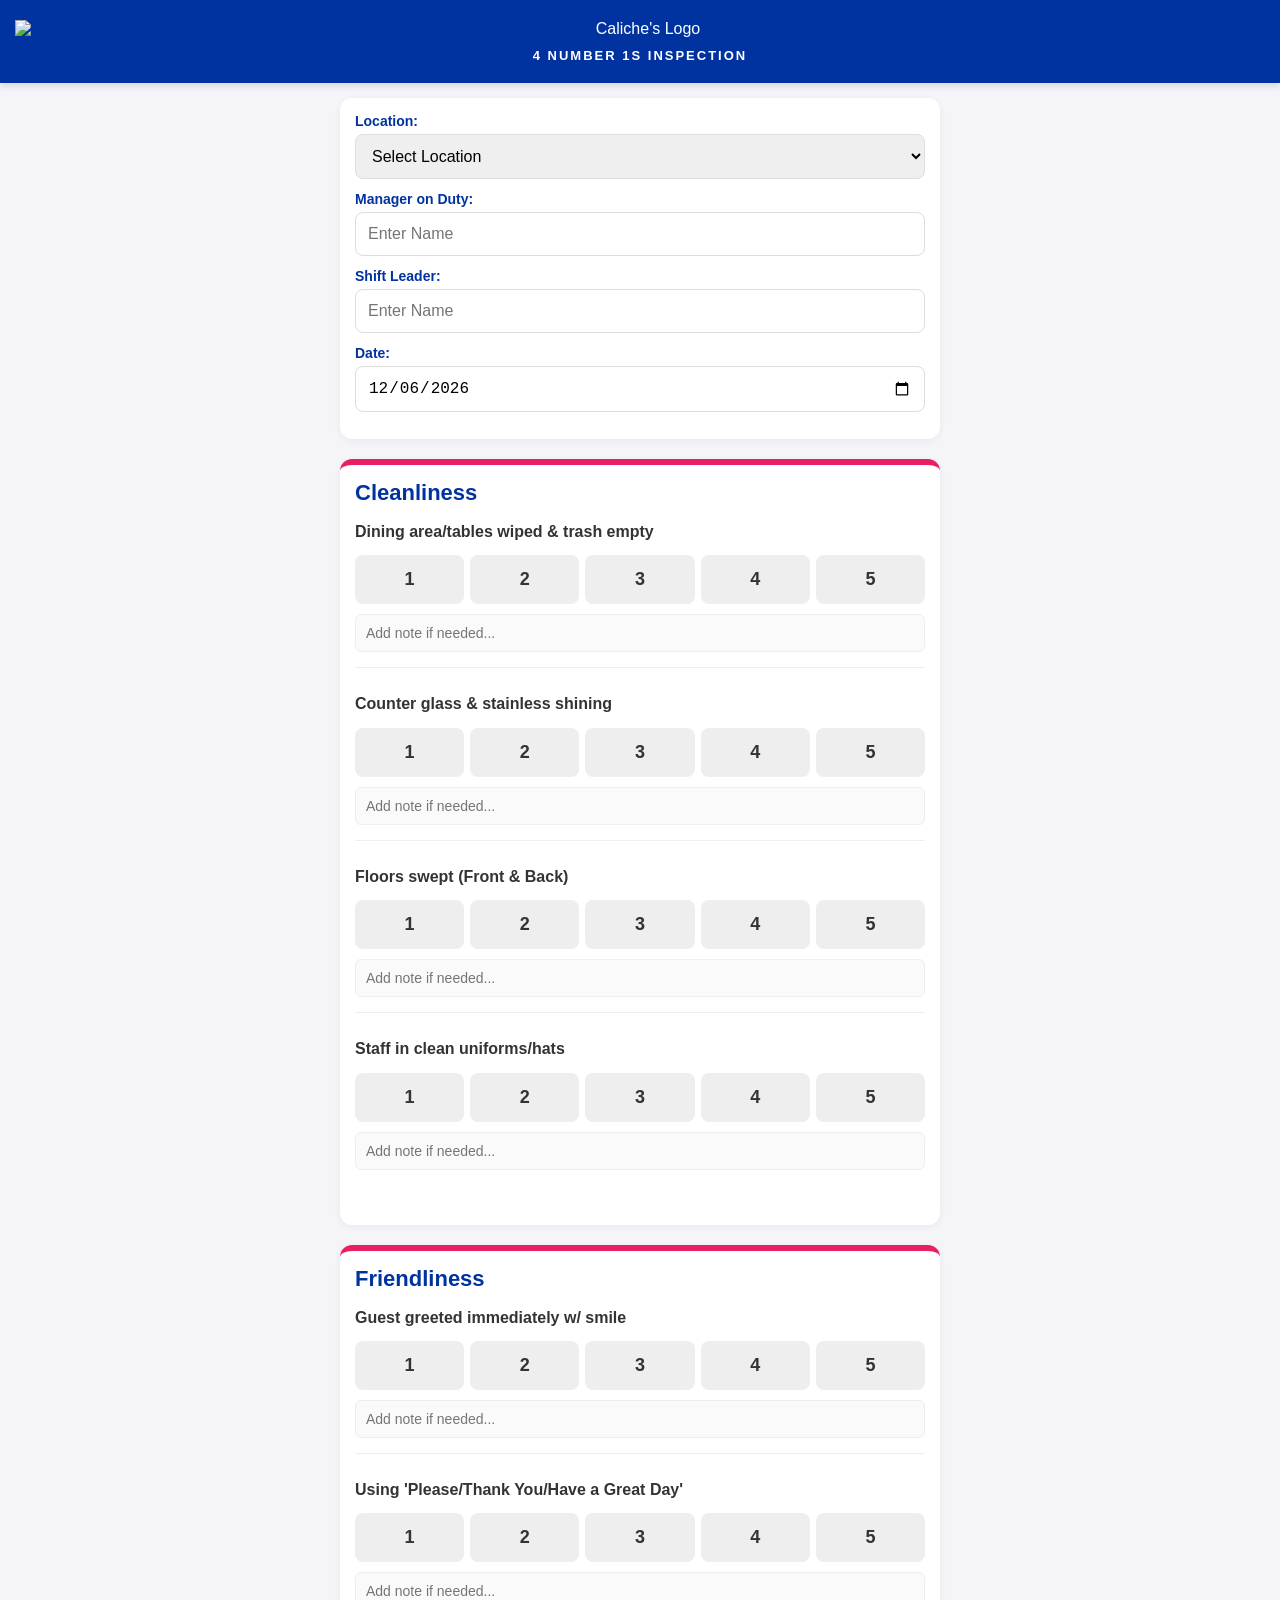
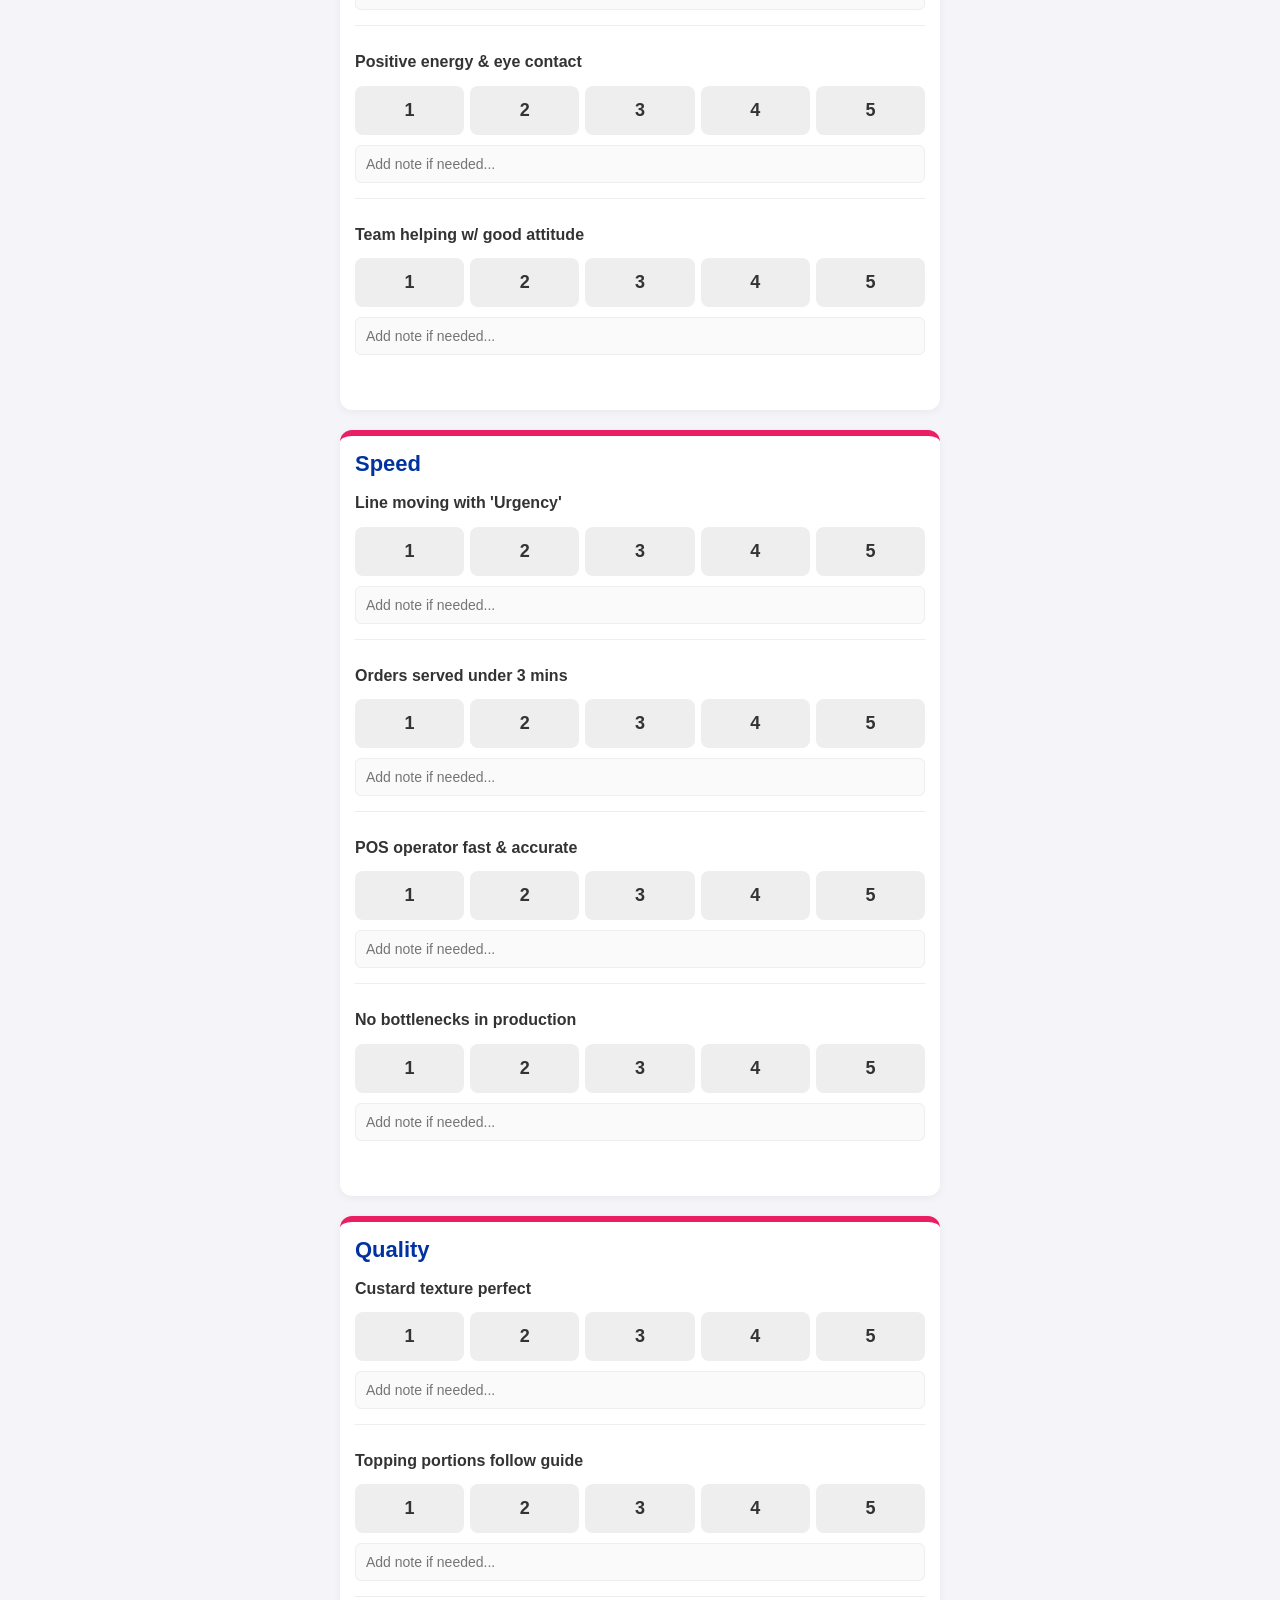
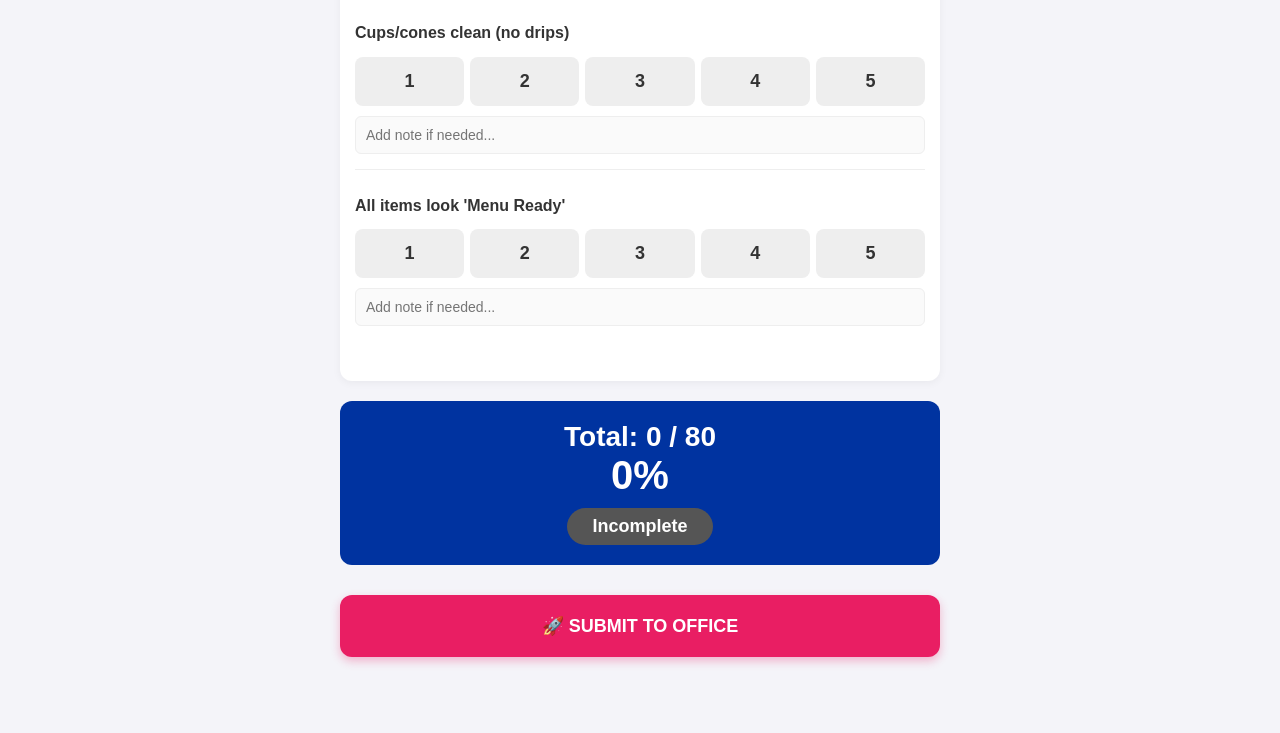
==== caliches-basics.html @ c8d62585 "Initial commit" ====
<!DOCTYPE html>
<html lang="en">
<head>
    <meta charset="UTF-8">
    <meta name="viewport" content="width=device-width, initial-scale=1.0, maximum-scale=1.0, user-scalable=no">
    <title>Caliche's 4 Number 1s Inspection</title>
    <style>
        :root {
            --caliches-blue: #0033A0;
            --caliches-pink: #E91E63;
            --light-gray: #f4f4f9;
            --white: #ffffff;
            --pass-green: #28a745;
            --fail-red: #dc3545;
        }
        body {
            font-family: -apple-system, BlinkMacSystemFont, "Segoe UI", Roboto, Helvetica, Arial, sans-serif;
            background-color: var(--light-gray);
            margin: 0; padding: 0; color: #333;
        }
        .header {
            background-color: var(--caliches-blue);
            color: var(--white);
            text-align: center;
            padding: 20px 15px;
            position: sticky;
            top: 0; z-index: 100;
            box-shadow: 0 4px 6px rgba(0,0,0,0.1);
        }
        .logo-img { 
            max-height: 100px; 
            width: auto; 
            display: block; 
            margin: 0 auto 10px auto;
        }
        .header p { margin: 0; font-size: 13px; font-weight: bold; letter-spacing: 2px; text-transform: uppercase; }
        .container { max-width: 600px; margin: 15px auto; padding: 0 15px; }
        .info-group {
            background: var(--white); padding: 15px; border-radius: 12px;
            margin-bottom: 20px; box-shadow: 0 2px 8px rgba(0,0,0,0.05);
        }
        .info-group label { display: block; font-weight: bold; margin-bottom: 5px; color: var(--caliches-blue); font-size: 14px; }
        .info-group input, .info-group select {
            width: 100%; padding: 12px; border: 1px solid #ddd; border-radius: 8px;
            box-sizing: border-box; font-size: 16px; margin-bottom: 12px;
        }
        .category {
            background: var(--white); border-radius: 12px; padding: 15px;
            margin-bottom: 20px; box-shadow: 0 2px 8px rgba(0,0,0,0.05);
            border-top: 6px solid var(--caliches-pink);
        }
        .category h2 { margin: 0 0 15px 0; color: var(--caliches-blue); font-size: 22px; }
        .question { margin-bottom: 25px; padding-bottom: 15px; border-bottom: 1px solid #eee; }
        .question:last-child { border-bottom: none; }
        .question p { margin: 0 0 12px 0; font-weight: 600; line-height: 1.4; font-size: 16px; }
        .rating-group { display: flex; justify-content: space-between; gap: 6px; }
        .rating-group input[type="radio"] { display: none; }
        .rating-group label {
            flex: 1; text-align: center; padding: 14px 0;
            background-color: #eee; border-radius: 8px;
            font-weight: bold; font-size: 18px; cursor: pointer; transition: 0.2s;
        }
        .rating-group input[value="1"]:checked + label, 
        .rating-group input[value="2"]:checked + label { background-color: var(--fail-red); color: white; }
        .rating-group input[value="3"]:checked + label,
        .rating-group input[value="4"]:checked + label,
        .rating-group input[value="5"]:checked + label { background-color: var(--caliches-blue); color: white; }
        .note-input {
            width: 100%; margin-top: 10px; padding: 10px;
            border: 1px solid #eee; border-radius: 6px;
            font-size: 14px; box-sizing: border-box; background: #fafafa;
        }
        .results {
            background: var(--caliches-blue); color: white;
            padding: 20px; border-radius: 12px; text-align: center; margin-bottom: 30px;
        }
        .score-display { font-size: 28px; font-weight: bold; }
        .status {
            font-size: 18px; font-weight: bold; padding: 8px 25px;
            border-radius: 20px; display: inline-block; margin-top: 10px;
        }
        .status.pass { background-color: var(--pass-green); }
        .status.fail { background-color: var(--fail-red); }
        .save-btn {
            width: 100%; background-color: var(--caliches-pink); color: white;
            border: none; padding: 20px; font-size: 18px; font-weight: bold;
            border-radius: 12px; cursor: pointer; margin-bottom: 60px;
            box-shadow: 0 4px 10px rgba(233, 30, 99, 0.3);
        }
        .save-btn:disabled { background-color: #ccc; box-shadow: none; cursor: not-allowed; }
    </style>
</head>
<body>

    <div class="header">
        <img src="[data-uri]" alt="Caliche's Logo" class="logo-img">
        <p>4 NUMBER 1s INSPECTION</p>
    </div>

    <div class="container">
        <form id="auditForm">
            <div class="info-group">
                <label>Location:</label>
                <select id="loc" name="Location" required>
                    <option value="" disabled selected>Select Location</option>
                    <option>Roadrunner</option><option>Valley</option><option>Lenox</option>
                    <option>Alamogordo</option><option>Roswell</option><option>Scoopy</option>
                    <option>Poochi</option><option>Caliche's Cruiser</option>
                </select>
                <label>Manager on Duty:</label>
                <input type="text" id="mgr" name="Manager" placeholder="Enter Name" required>
                <label>Shift Leader:</label>
                <input type="text" id="sldr" name="ShiftLeader" placeholder="Enter Name" required>
                <label>Date:</label>
                <input type="date" id="dt" name="Date">
            </div>

            <div id="questionsContainer"></div>
            
            <div class="results">
                <div class="score-display">Total: <span id="ts">0</span> / 80</div>
                <div style="font-size: 40px; font-weight: 900;"><span id="pct">0</span>%</div>
                <div id="st" class="status" style="background-color: #555;">Incomplete</div>
                <input type="hidden" id="finalScore" name="TotalScore">
                <input type="hidden" id="finalPct" name="Percentage">
                <input type="hidden" id="finalStatus" name="Status">
            </div>

            <button type="button" id="submitBtn" class="save-btn" onclick="submitAudit()">🚀 SUBMIT TO OFFICE</button>
        </form>
    </div>

    <script>
        // Update G_URL with your actual Web App URL
        const G_URL = 'PASTE_YOUR_GOOGLE_URL_HERE';

        const questions = [
            {cat: "Cleanliness", q: ["Dining area/tables wiped & trash empty", "Counter glass & stainless shining", "Floors swept (Front & Back)", "Staff in clean uniforms/hats"]},
            {cat: "Friendliness", q: ["Guest greeted immediately w/ smile", "Using 'Please/Thank You/Have a Great Day'", "Positive energy & eye contact", "Team helping w/ good attitude"]},
            {cat: "Speed", q: ["Line moving with 'Urgency'", "Orders served under 3 mins", "POS operator fast & accurate", "No bottlenecks in production"]},
            {cat: "Quality", q: ["Custard texture perfect", "Topping portions follow guide", "Cups/cones clean (no drips)", "All items look 'Menu Ready'"]}
        ];

        let html = "";
        let qIdx = 1;
        questions.forEach(group => {
            html += `<div class="category"><h2>${group.cat}</h2>`;
            group.q.forEach(text => {
                html += `<div class="question"><p>${text}</p><div class="rating-group">`;
                for(let i=1; i<=5; i++) {
                    html += `<input type="radio" name="q${qIdx}" id="q${qIdx}-${i}" value="${i}" onchange="calc()" required><label for="q${qIdx}-${i}">${i}</label>`;
                }
                html += `</div><input type="text" id="note${qIdx}" name="note${qIdx}" class="note-input" placeholder="Add note if needed..."></div>`;
                qIdx++;
            });
            html += `</div>`;
        });
        document.getElementById('questionsContainer').innerHTML = html;
        document.getElementById('dt').valueAsDate = new Date();

        function calc() {
            let total = 0, count = 0;
            for(let i=1; i<=16; i++) {
                let sel = document.querySelector(`input[name="q${i}"]:checked`);
                if(sel) { total += parseInt(sel.value); count++; }
            }
            document.getElementById('ts').innerText = total;
            document.getElementById('finalScore').value = total;
            let p = Math.round((total/80)*100);
            document.getElementById('pct').innerText = p;
            document.getElementById('finalPct').value = p + "%";
            let badge = document.getElementById('st');
            if(count === 16) {
                let stat = p >= 85 ? "PASS (EXCELLENT)" : (p >= 75 ? "PASS" : "NEEDS WORK");
                badge.innerText = stat;
                document.getElementById('finalStatus').value = stat;
                badge.className = p >= 75 ? "status pass" : "status fail";
            }
        }

        async function submitAudit() {
            const btn = document.getElementById('submitBtn');
            const form = document.getElementById('auditForm');
            if(!document.getElementById('loc').value || !document.getElementById('mgr').value) return alert("Fill out the top info!");
            
            btn.innerText = "Submitting...";
            btn.disabled = true;

            const formData = new URLSearchParams(new FormData(form));

            try {
                await fetch(G_URL, {
                    method: 'POST',
                    body: formData,
                    mode: 'no-cors' 
                });
                alert("Audit Submitted Successfully!");
                location.reload(); 
            } catch (err) {
                alert("Connection error. Try again.");
                btn.disabled = false;
                btn.innerText = "🚀 SUBMIT TO OFFICE";
            }
        }
    </script>
</body>
</html>
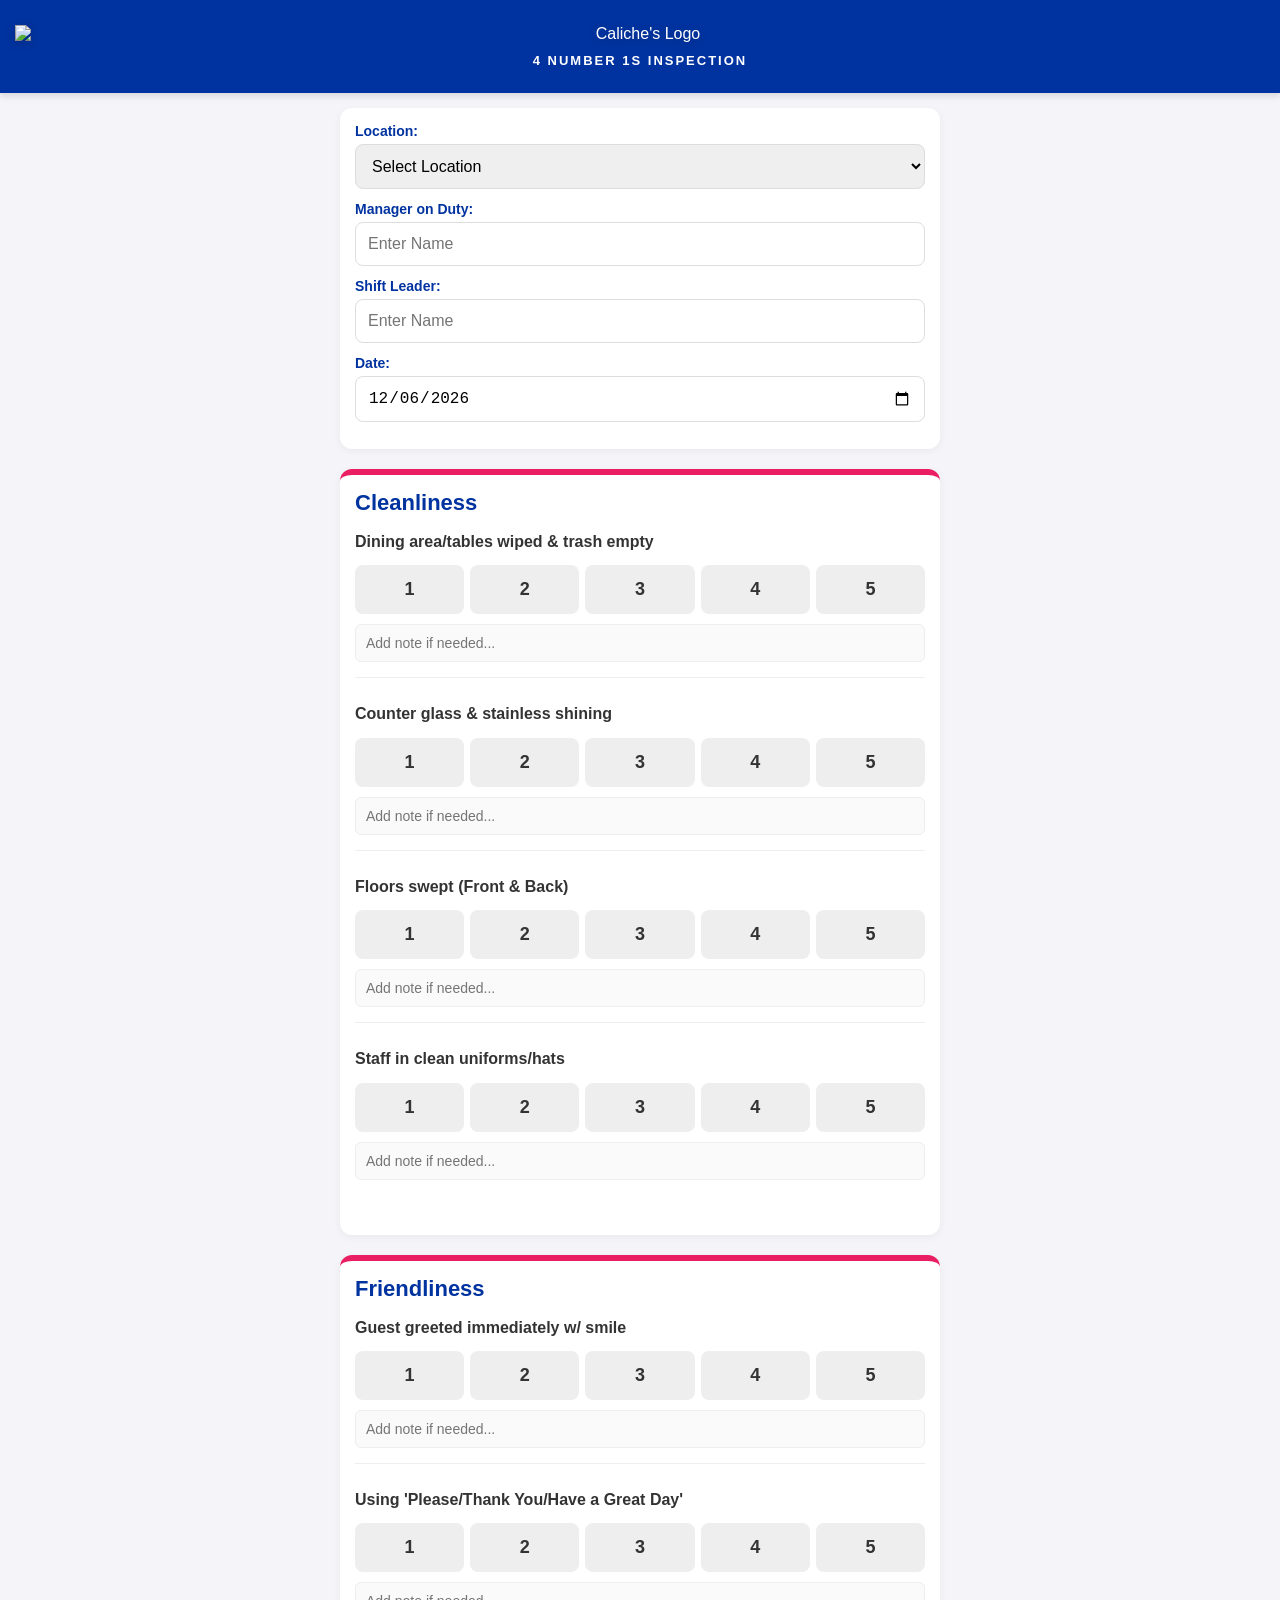
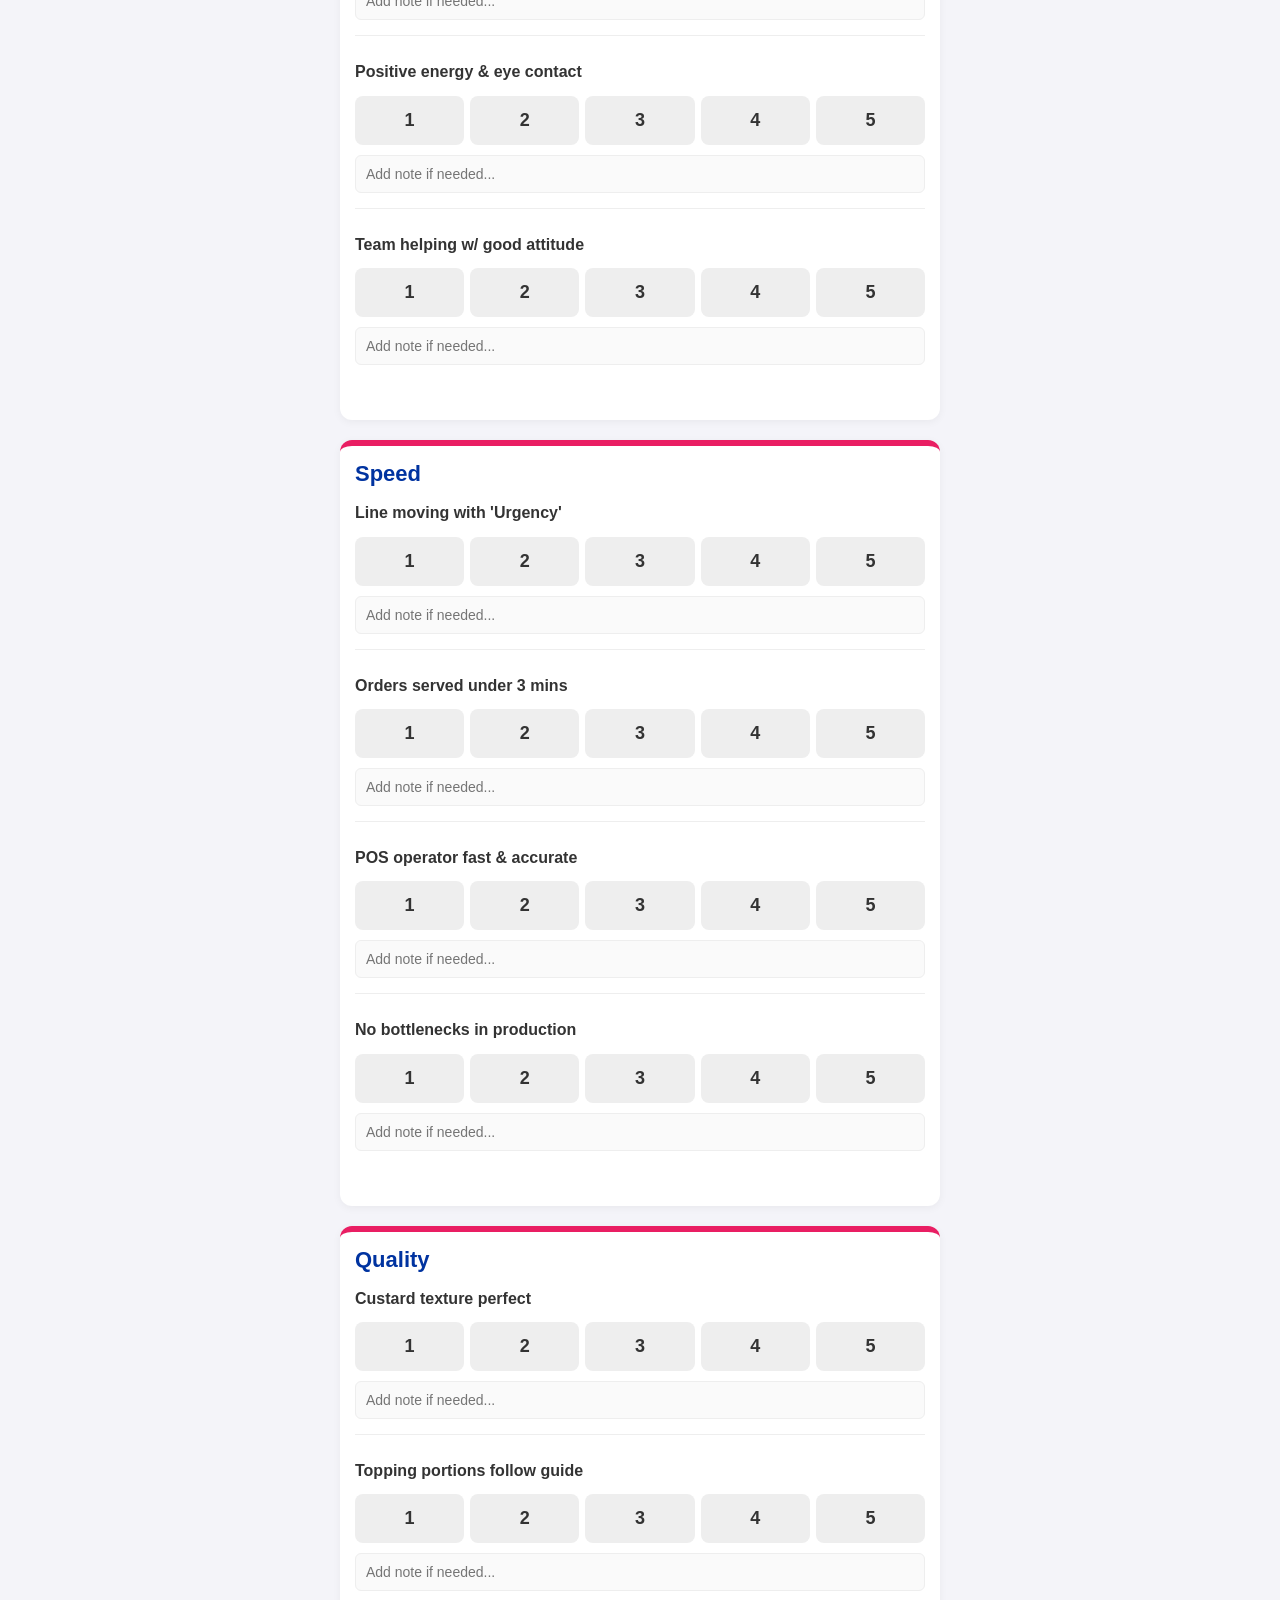
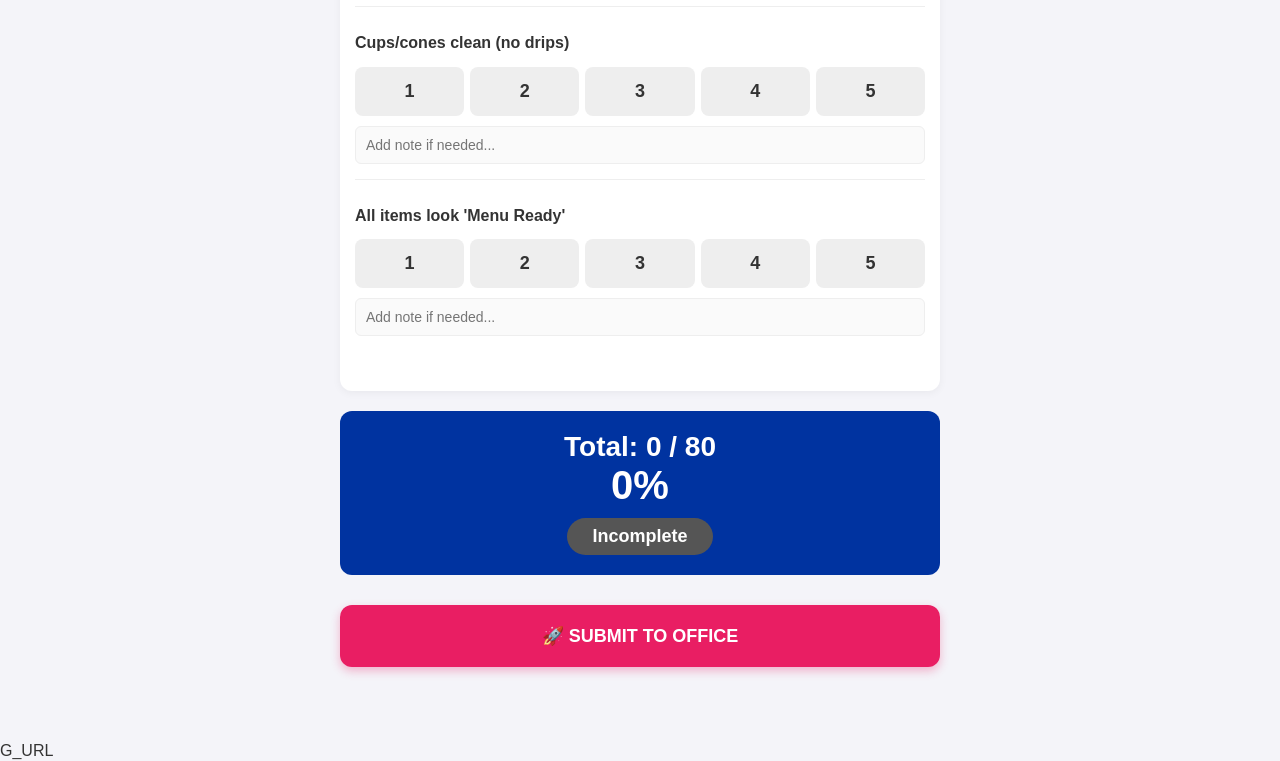
==== commit dd16b0d6: "Update caliches-basics.html" ====
--- a/caliches-basics.html
+++ b/caliches-basics.html
@@ -22,7 +22,7 @@
             background-color: var(--caliches-blue);
             color: var(--white);
             text-align: center;
-            padding: 20px 15px;
+            padding: 25px 15px;
             position: sticky;
             top: 0; z-index: 100;
             box-shadow: 0 4px 6px rgba(0,0,0,0.1);
@@ -32,6 +32,7 @@
             width: auto; 
             display: block; 
             margin: 0 auto 10px auto;
+            filter: drop-shadow(0px 2px 4px rgba(0,0,0,0.2));
         }
         .header p { margin: 0; font-size: 13px; font-weight: bold; letter-spacing: 2px; text-transform: uppercase; }
         .container { max-width: 600px; margin: 15px auto; padding: 0 15px; }
@@ -93,7 +94,7 @@
 <body>
 
     <div class="header">
-        <img src="[data-uri]" alt="Caliche's Logo" class="logo-img">
+        <img src="logo.png" alt="Caliche's Logo" class="logo-img">
         <p>4 NUMBER 1s INSPECTION</p>
     </div>
 
@@ -131,7 +132,7 @@
     </div>
 
     <script>
-        // Update G_URL with your actual Web App URL
+        // CRITICAL: Replace the link below with your Google Apps Script URL
         const G_URL = 'PASTE_YOUR_GOOGLE_URL_HERE';
 
         const questions = [
@@ -181,9 +182,15 @@
         async function submitAudit() {
             const btn = document.getElementById('submitBtn');
             const form = document.getElementById('auditForm');
-            if(!document.getElementById('loc').value || !document.getElementById('mgr').value) return alert("Fill out the top info!");
+            if(!document.getElementById('loc').value || !document.getElementById('mgr').value || !document.getElementById('sldr').value) {
+                return alert("Please fill out the Location, Manager, and Shift Leader!");
+            }
             
-            btn.innerText = "Submitting...";
+            let count = 0;
+            for(let i=1; i<=16; i++) if(document.querySelector(`input[name="q${i}"]:checked`)) count++;
+            if(count < 16) return alert("Please complete all 16 items before submitting!");
+
+            btn.innerText = "Sending to Office...";
             btn.disabled = true;
 
             const formData = new URLSearchParams(new FormData(form));
@@ -194,14 +201,15 @@
                     body: formData,
                     mode: 'no-cors' 
                 });
-                alert("Audit Submitted Successfully!");
+                alert("Inspection Submitted Successfully! Scores are in the Google Sheet.");
                 location.reload(); 
             } catch (err) {
-                alert("Connection error. Try again.");
+                alert("Connection error. Please try submitting again.");
                 btn.disabled = false;
                 btn.innerText = "🚀 SUBMIT TO OFFICE";
             }
         }
     </script>
 </body>
-</html>+</html>
+G_URL
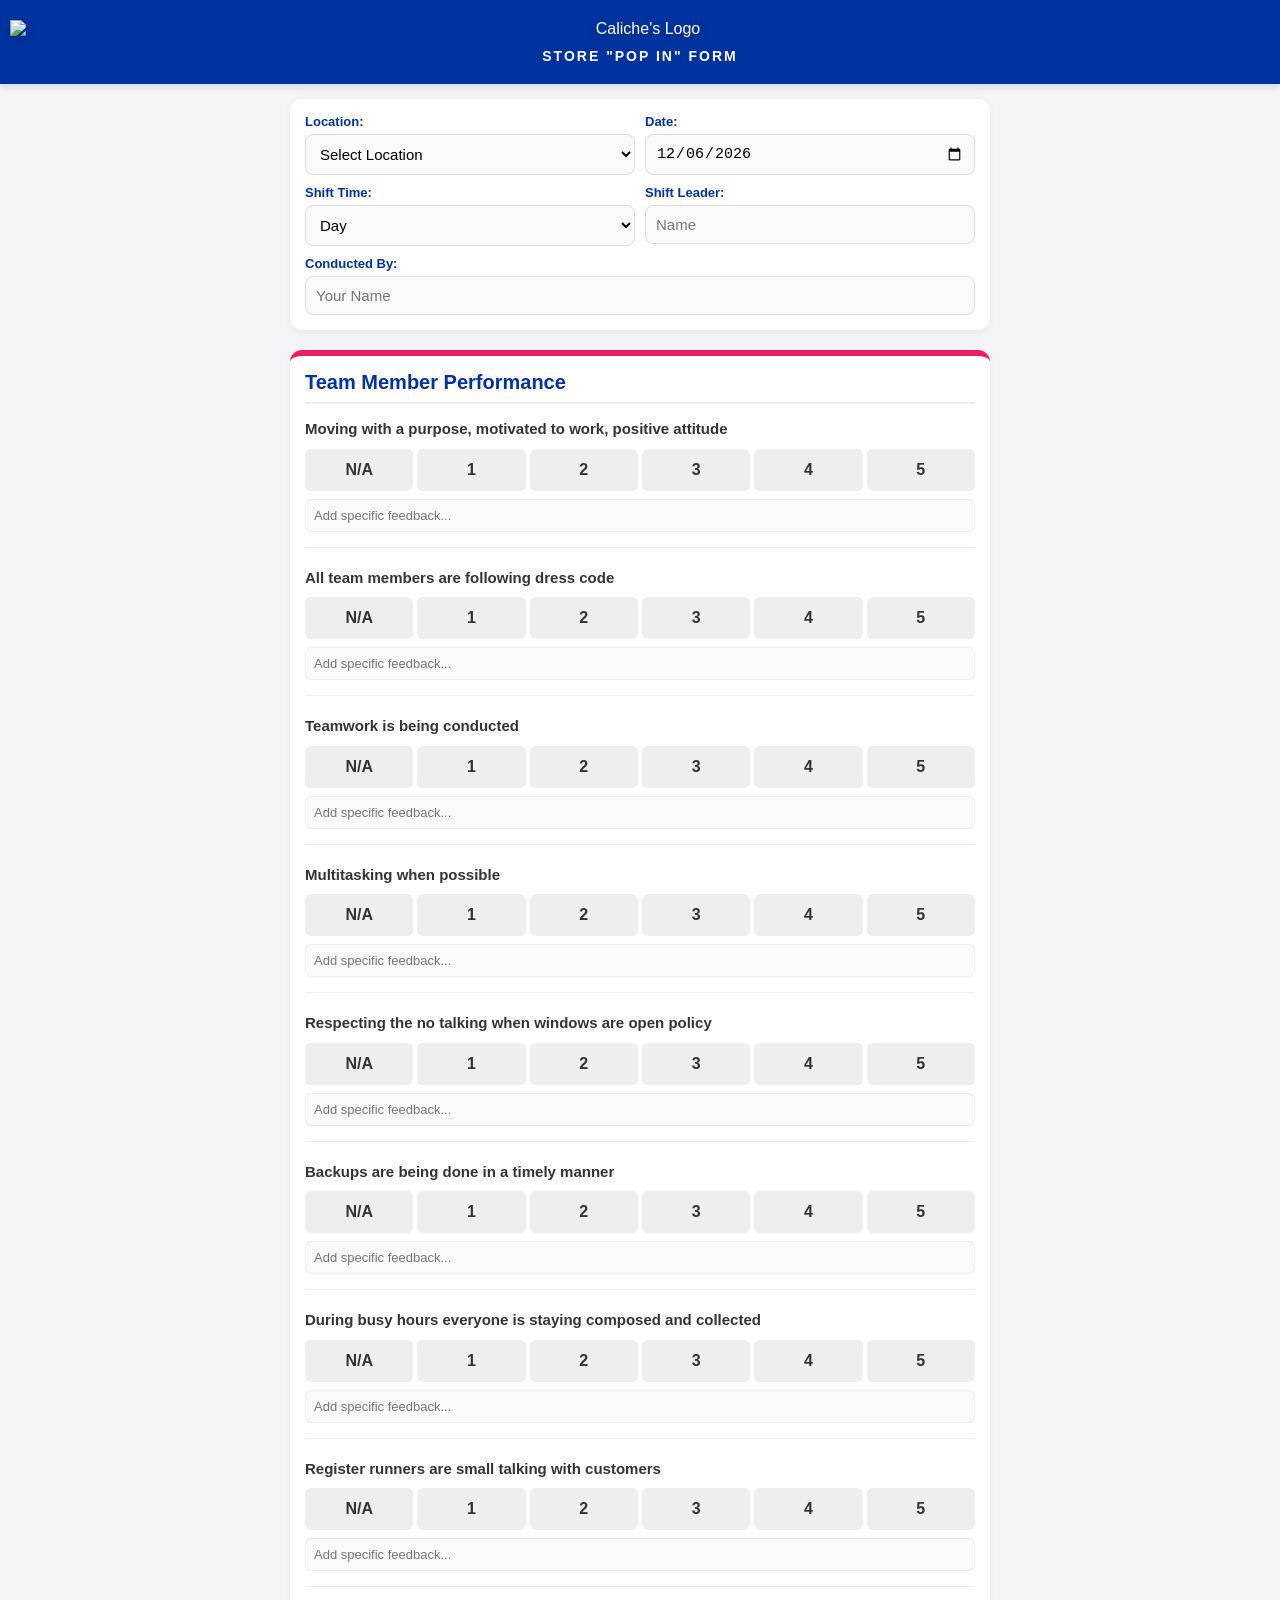
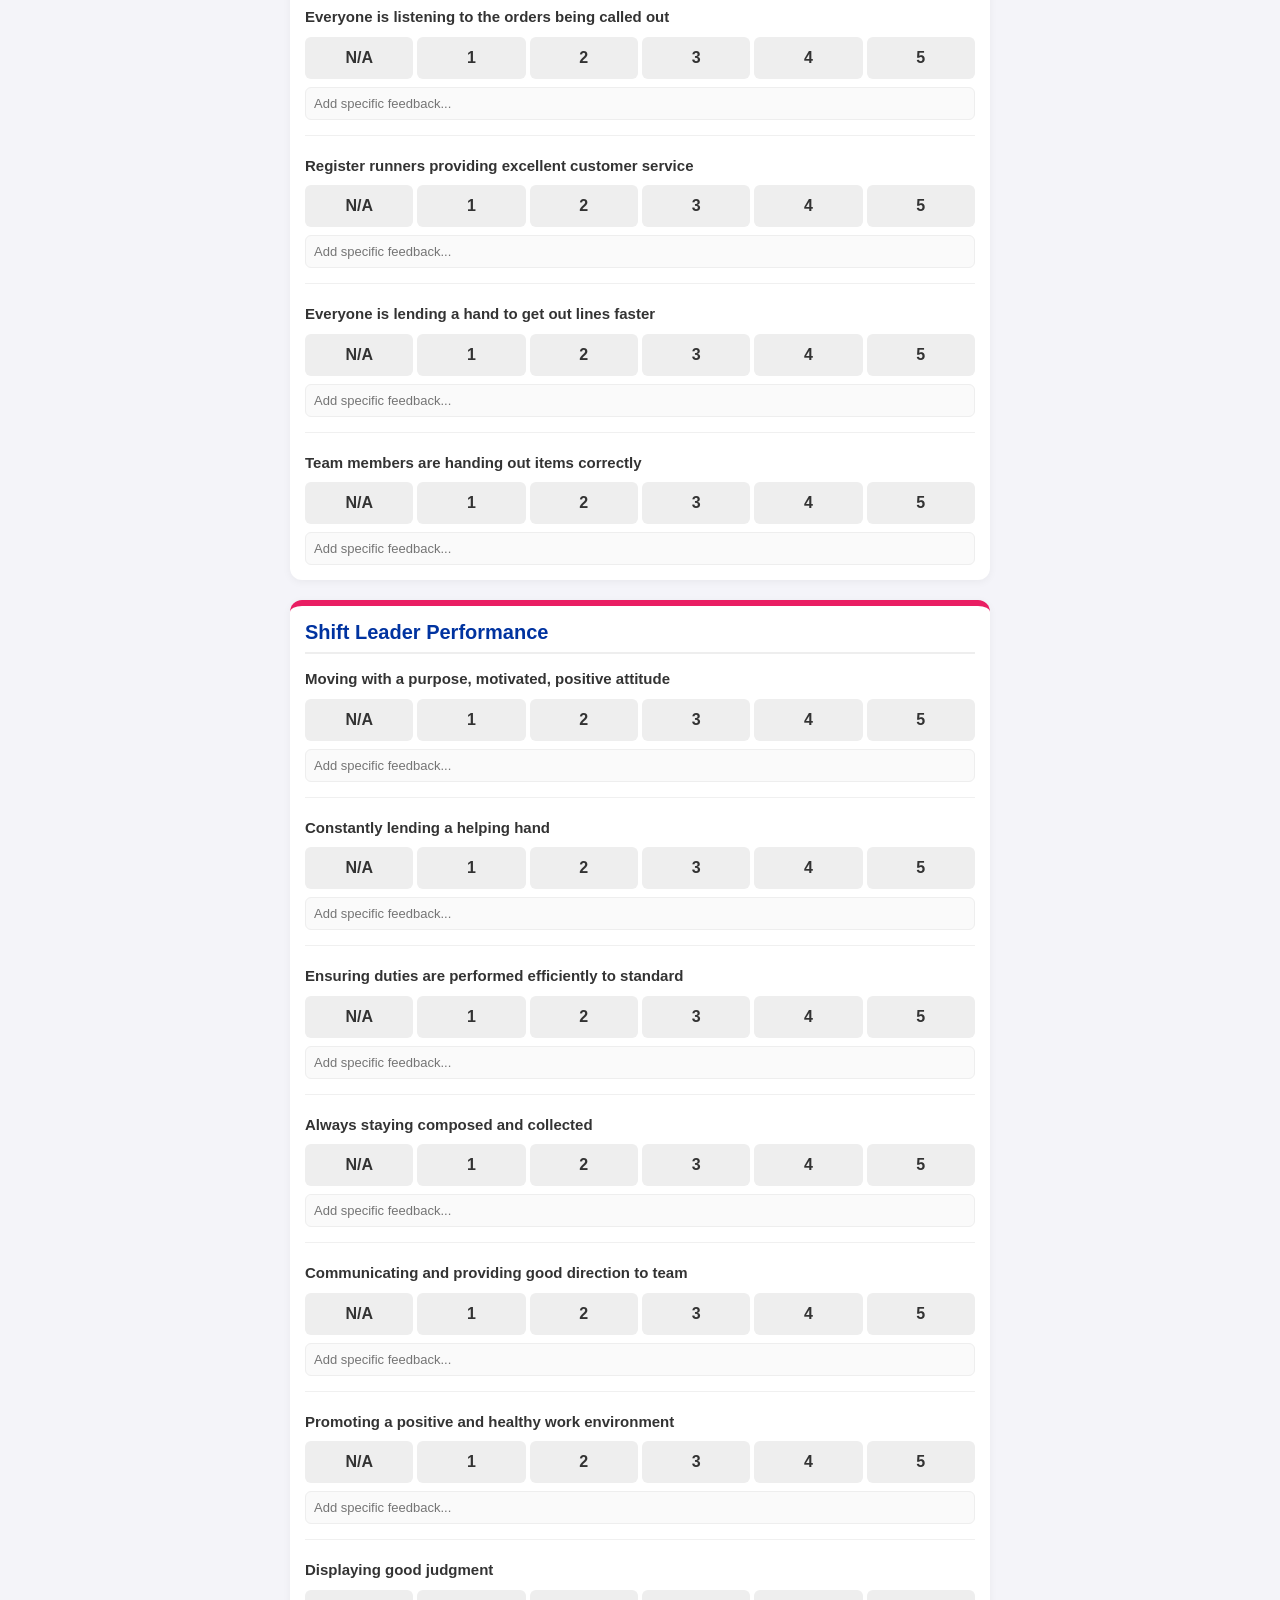
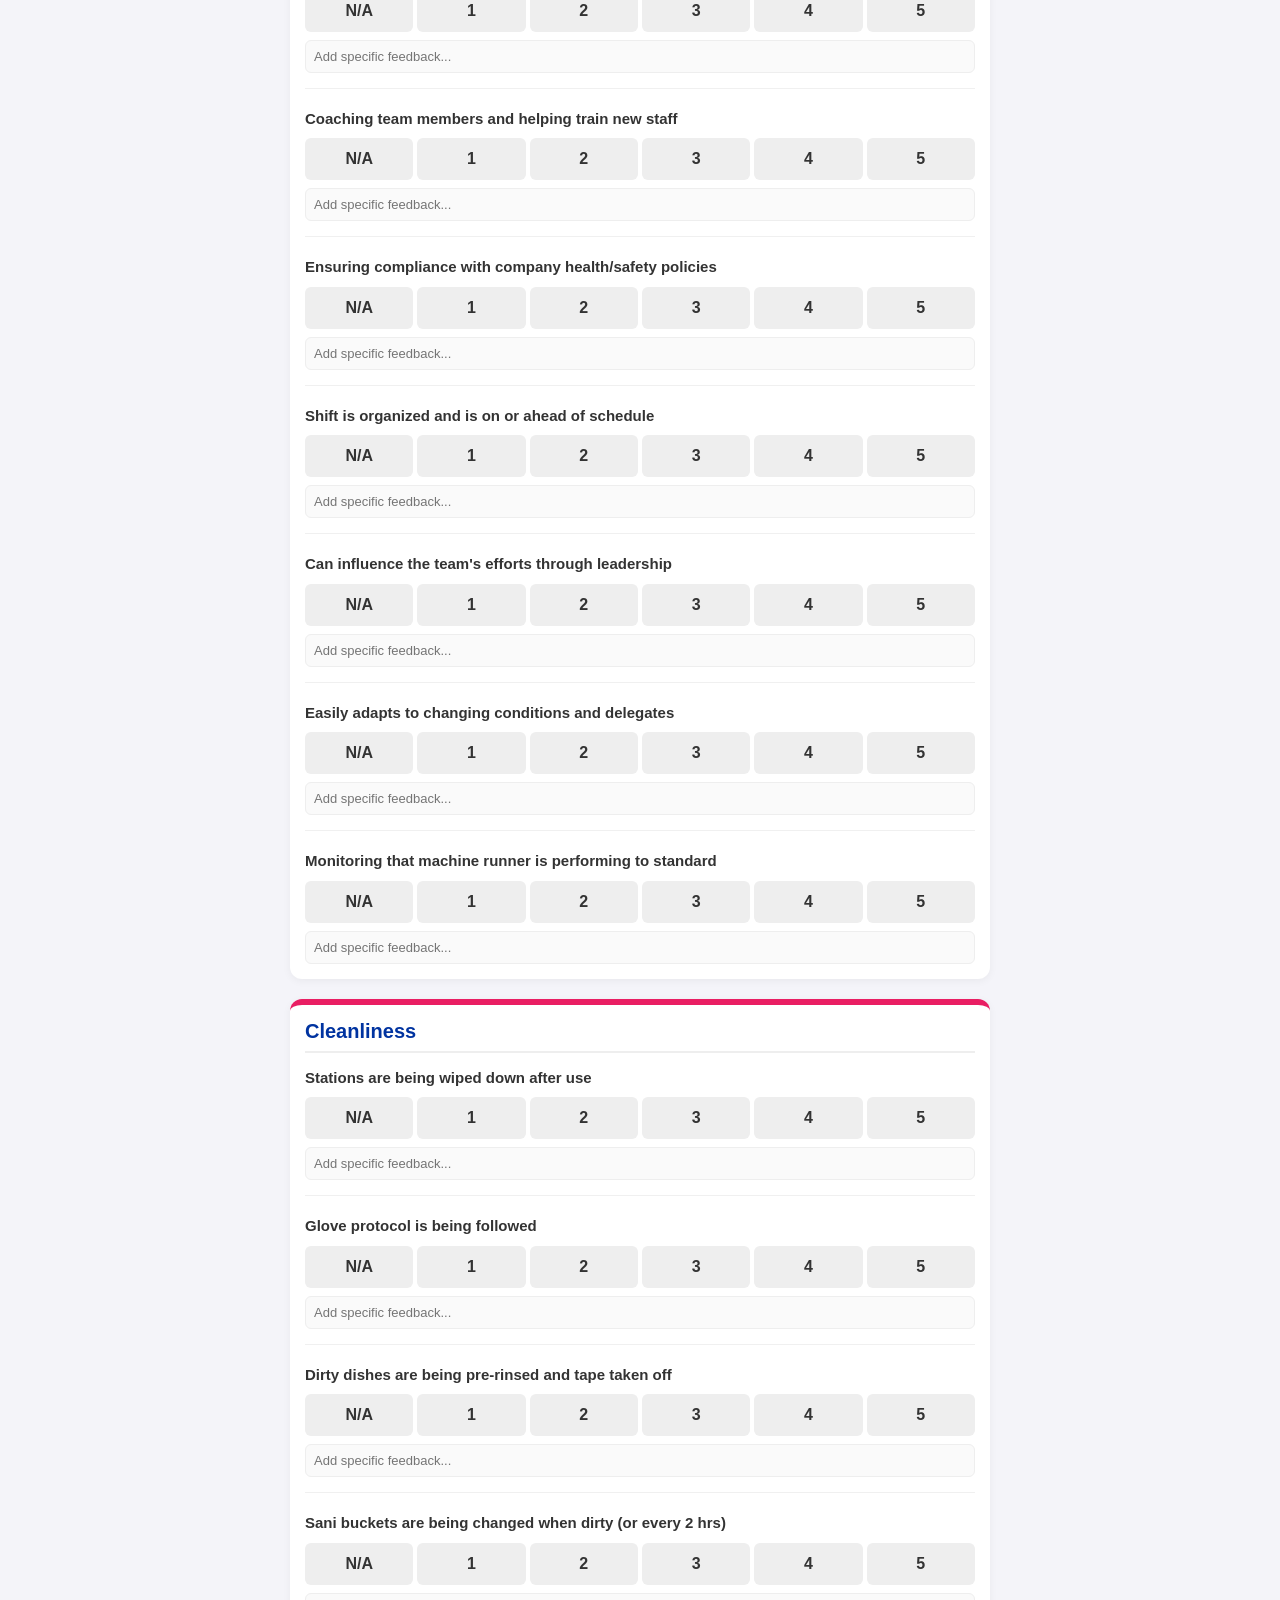
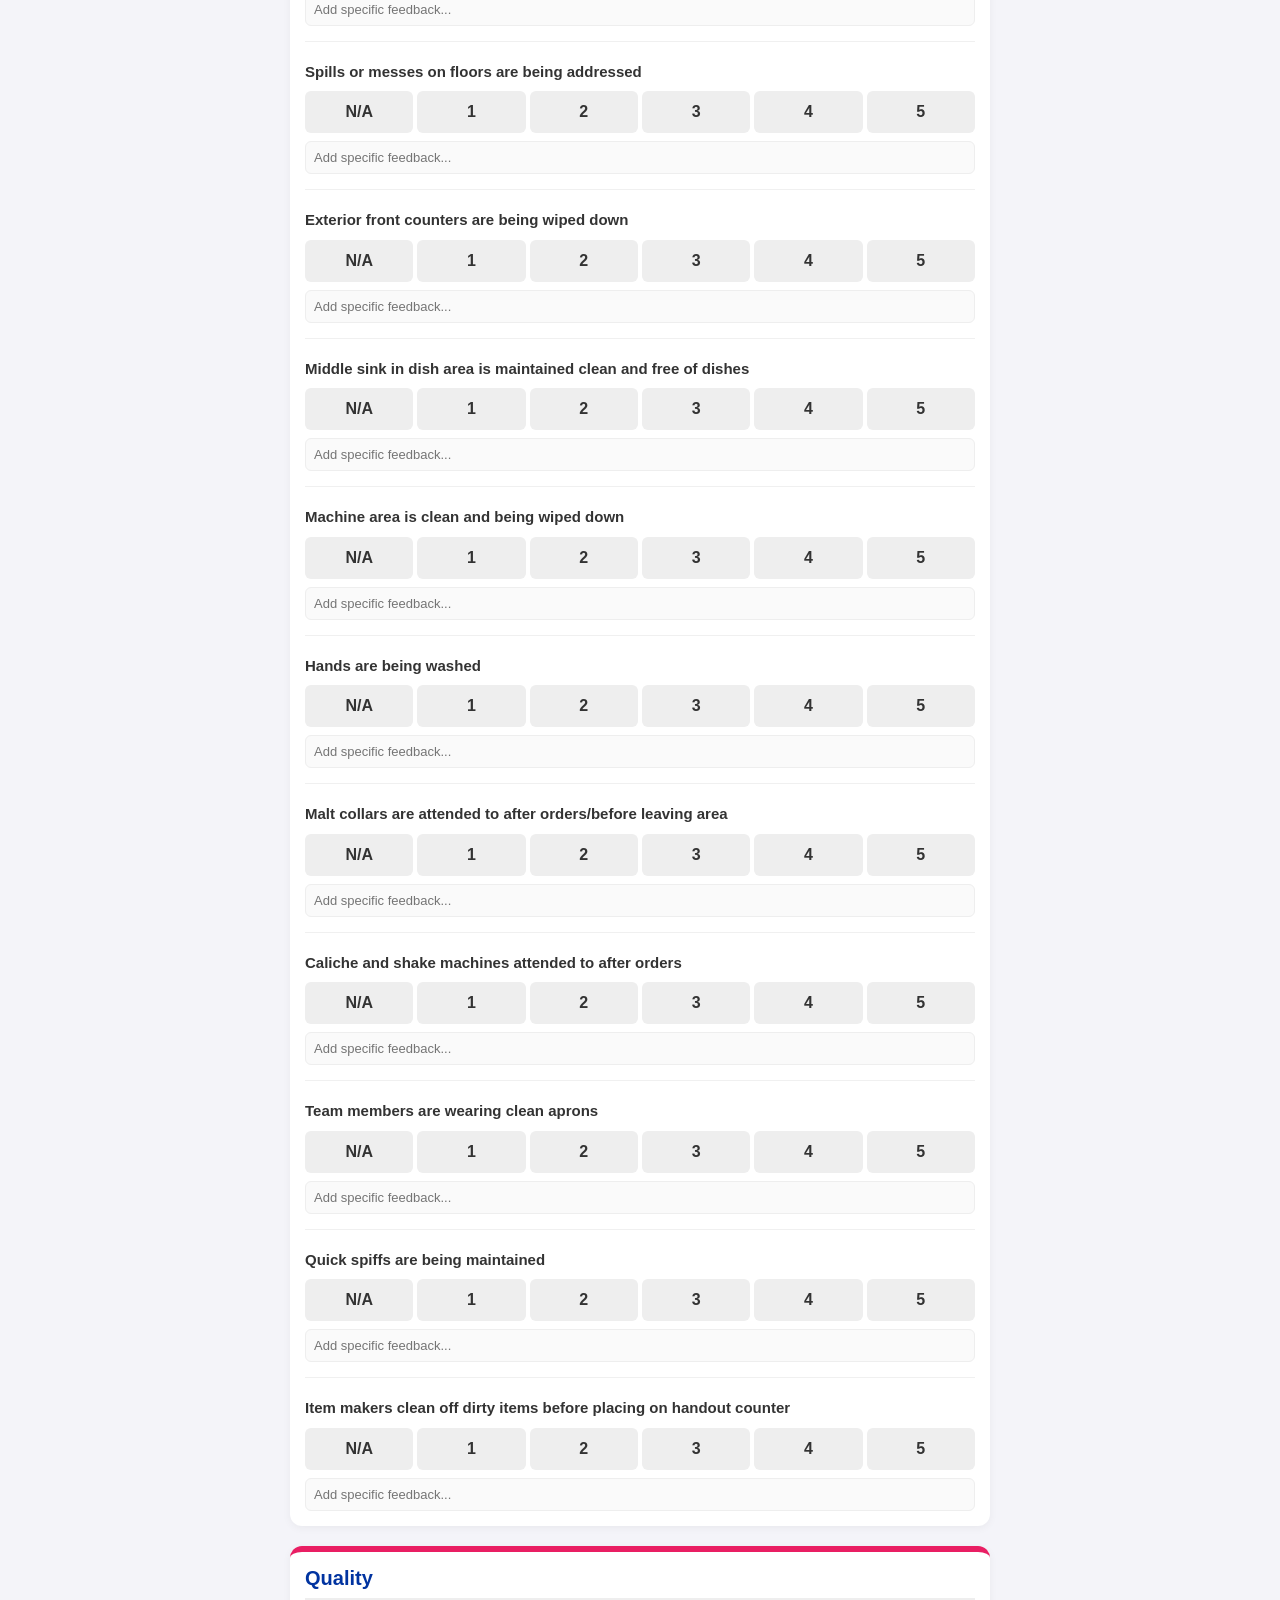
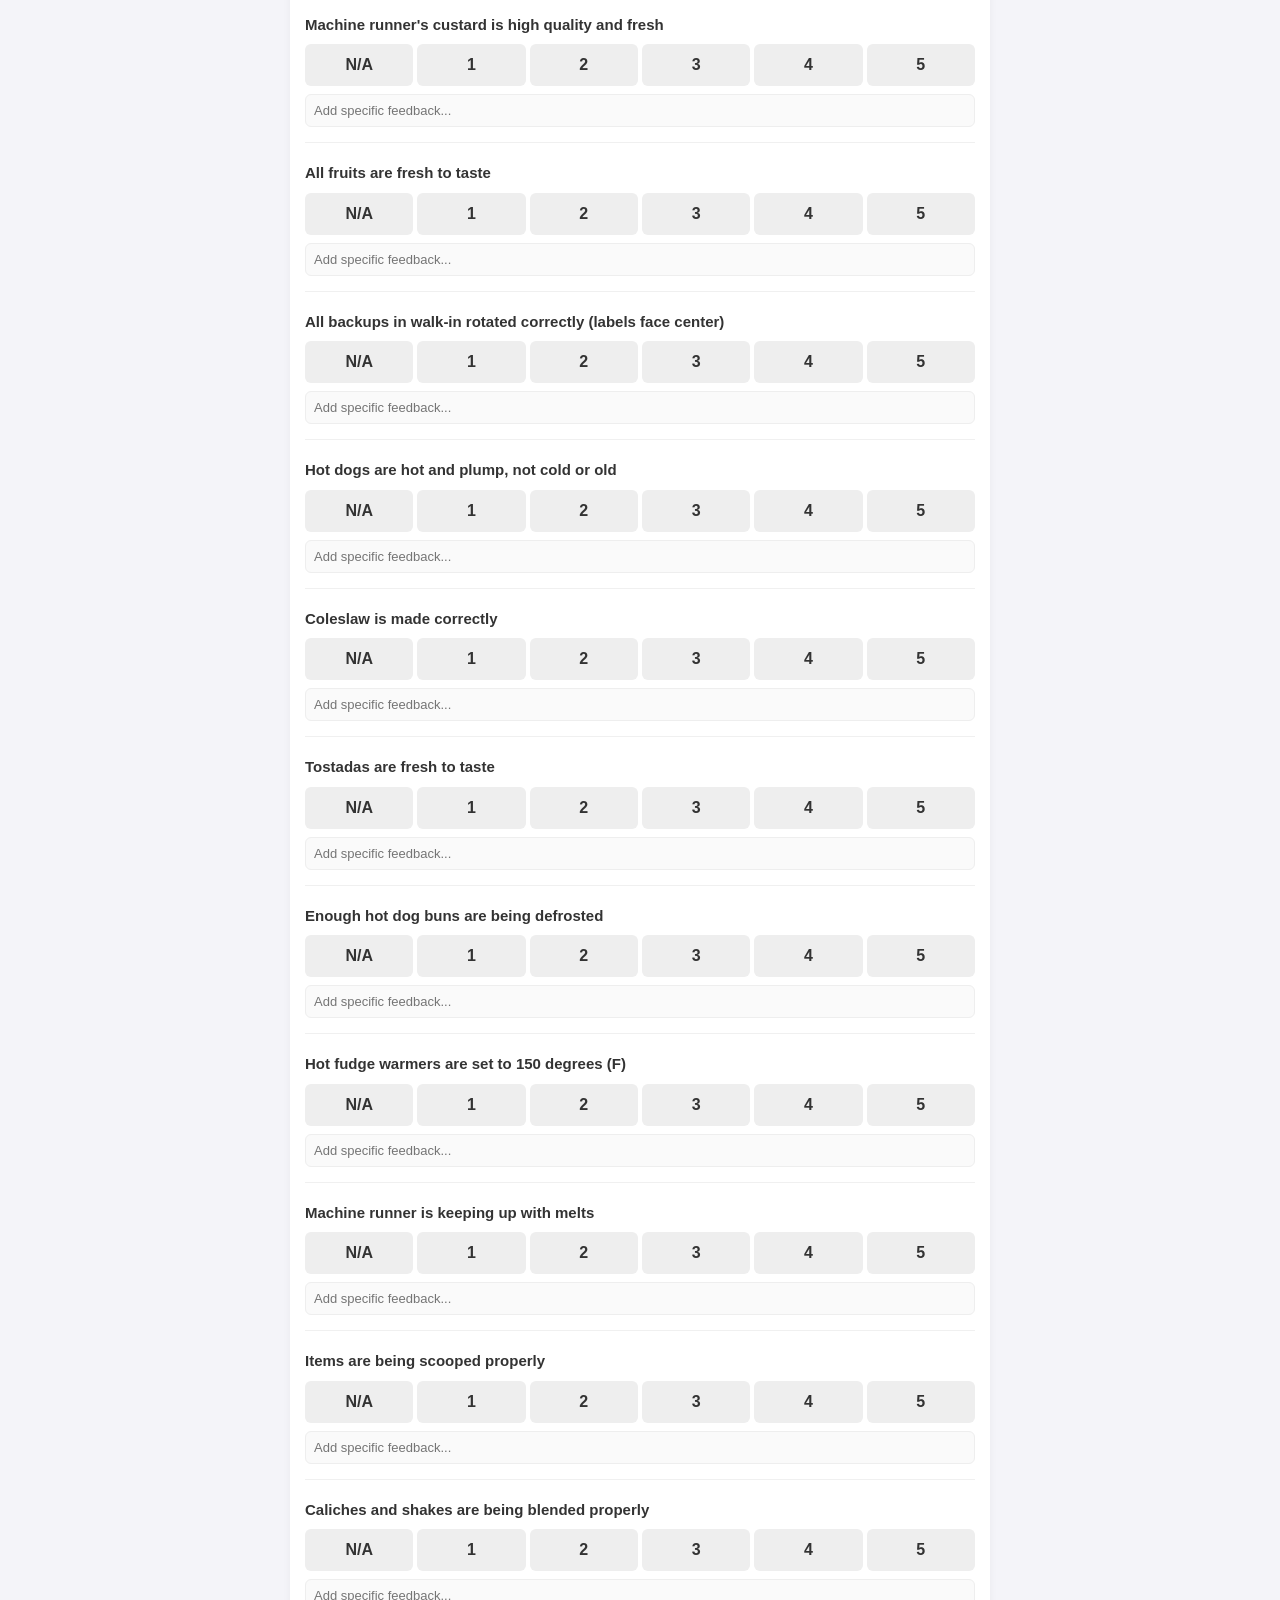
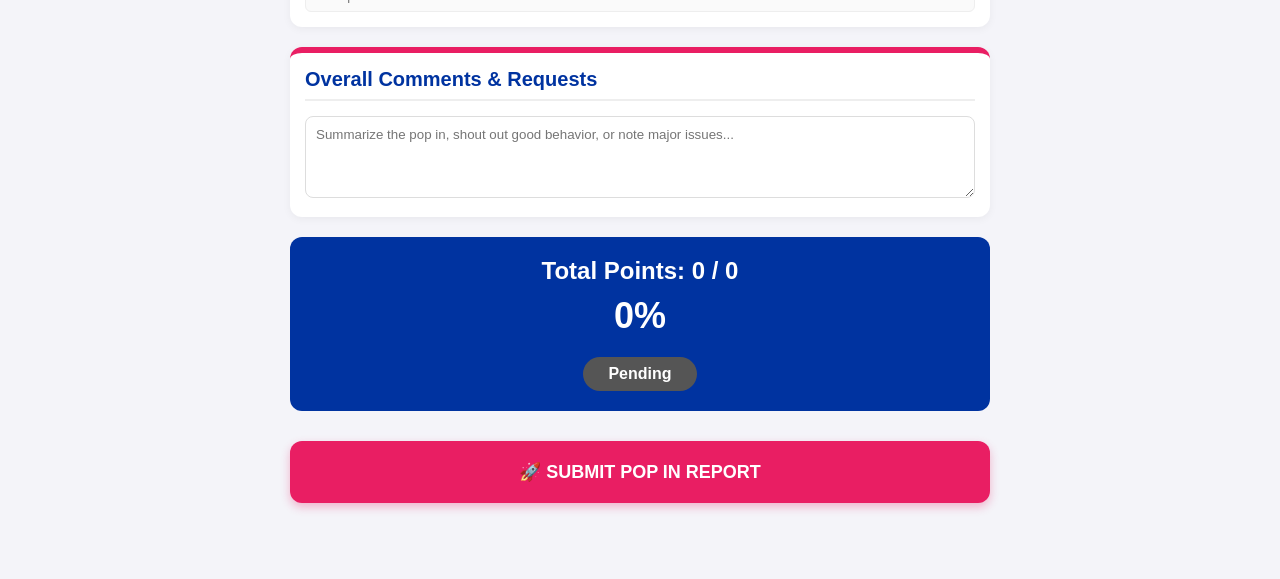
==== commit 53a0293b: "Update caliches-basics.html" ====
--- a/caliches-basics.html
+++ b/caliches-basics.html
@@ -3,7 +3,7 @@
 <head>
     <meta charset="UTF-8">
     <meta name="viewport" content="width=device-width, initial-scale=1.0, maximum-scale=1.0, user-scalable=no">
-    <title>Caliche's 4 Number 1s Inspection</title>
+    <title>Caliche's Pop In Inspection</title>
     <style>
         :root {
             --caliches-blue: #0033A0;
@@ -12,6 +12,7 @@
             --white: #ffffff;
             --pass-green: #28a745;
             --fail-red: #dc3545;
+            --na-gray: #9e9e9e;
         }
         body {
             font-family: -apple-system, BlinkMacSystemFont, "Segoe UI", Roboto, Helvetica, Arial, sans-serif;
@@ -22,157 +23,282 @@
             background-color: var(--caliches-blue);
             color: var(--white);
             text-align: center;
-            padding: 25px 15px;
+            padding: 20px 10px;
             position: sticky;
             top: 0; z-index: 100;
             box-shadow: 0 4px 6px rgba(0,0,0,0.1);
         }
         .logo-img { 
-            max-height: 100px; 
+            max-height: 80px; 
             width: auto; 
             display: block; 
             margin: 0 auto 10px auto;
             filter: drop-shadow(0px 2px 4px rgba(0,0,0,0.2));
         }
-        .header p { margin: 0; font-size: 13px; font-weight: bold; letter-spacing: 2px; text-transform: uppercase; }
-        .container { max-width: 600px; margin: 15px auto; padding: 0 15px; }
+        .header p { margin: 0; font-size: 14px; font-weight: bold; letter-spacing: 2px; text-transform: uppercase; }
+        .container { max-width: 700px; margin: 15px auto; padding: 0 15px; }
+        
         .info-group {
             background: var(--white); padding: 15px; border-radius: 12px;
             margin-bottom: 20px; box-shadow: 0 2px 8px rgba(0,0,0,0.05);
-        }
-        .info-group label { display: block; font-weight: bold; margin-bottom: 5px; color: var(--caliches-blue); font-size: 14px; }
-        .info-group input, .info-group select {
-            width: 100%; padding: 12px; border: 1px solid #ddd; border-radius: 8px;
-            box-sizing: border-box; font-size: 16px; margin-bottom: 12px;
-        }
+            display: grid; grid-template-columns: 1fr 1fr; gap: 10px;
+        }
+        .info-group .full-width { grid-column: span 2; }
+        .info-group label { display: block; font-weight: bold; margin-bottom: 5px; color: var(--caliches-blue); font-size: 13px; }
+        .info-group input, .info-group select, .info-group textarea {
+            width: 100%; padding: 10px; border: 1px solid #ddd; border-radius: 8px;
+            box-sizing: border-box; font-size: 15px; background: #fafafa;
+        }
+        
         .category {
             background: var(--white); border-radius: 12px; padding: 15px;
             margin-bottom: 20px; box-shadow: 0 2px 8px rgba(0,0,0,0.05);
             border-top: 6px solid var(--caliches-pink);
         }
-        .category h2 { margin: 0 0 15px 0; color: var(--caliches-blue); font-size: 22px; }
-        .question { margin-bottom: 25px; padding-bottom: 15px; border-bottom: 1px solid #eee; }
-        .question:last-child { border-bottom: none; }
-        .question p { margin: 0 0 12px 0; font-weight: 600; line-height: 1.4; font-size: 16px; }
-        .rating-group { display: flex; justify-content: space-between; gap: 6px; }
+        .category h2 { margin: 0 0 15px 0; color: var(--caliches-blue); font-size: 20px; border-bottom: 2px solid #eee; padding-bottom: 8px;}
+        
+        .question { margin-bottom: 20px; padding-bottom: 15px; border-bottom: 1px solid #f0f0f0; }
+        .question:last-child { border-bottom: none; margin-bottom: 0; padding-bottom: 0; }
+        .question p { margin: 0 0 10px 0; font-weight: 600; line-height: 1.3; font-size: 15px; }
+        
+        .rating-group { display: flex; justify-content: space-between; gap: 4px; }
         .rating-group input[type="radio"] { display: none; }
         .rating-group label {
-            flex: 1; text-align: center; padding: 14px 0;
-            background-color: #eee; border-radius: 8px;
-            font-weight: bold; font-size: 18px; cursor: pointer; transition: 0.2s;
-        }
+            flex: 1; text-align: center; padding: 12px 0;
+            background-color: #eee; border-radius: 6px;
+            font-weight: bold; font-size: 16px; cursor: pointer; transition: 0.2s;
+        }
+        
+        /* Color Coding */
+        .rating-group input[value="0"]:checked + label { background-color: var(--na-gray); color: white; }
         .rating-group input[value="1"]:checked + label, 
         .rating-group input[value="2"]:checked + label { background-color: var(--fail-red); color: white; }
         .rating-group input[value="3"]:checked + label,
         .rating-group input[value="4"]:checked + label,
         .rating-group input[value="5"]:checked + label { background-color: var(--caliches-blue); color: white; }
+
         .note-input {
-            width: 100%; margin-top: 10px; padding: 10px;
+            width: 100%; margin-top: 8px; padding: 8px;
             border: 1px solid #eee; border-radius: 6px;
-            font-size: 14px; box-sizing: border-box; background: #fafafa;
-        }
+            font-size: 13px; box-sizing: border-box; background: #fafafa;
+        }
+
         .results {
             background: var(--caliches-blue); color: white;
             padding: 20px; border-radius: 12px; text-align: center; margin-bottom: 30px;
         }
-        .score-display { font-size: 28px; font-weight: bold; }
+        .score-display { font-size: 24px; font-weight: bold; }
         .status {
-            font-size: 18px; font-weight: bold; padding: 8px 25px;
+            font-size: 16px; font-weight: bold; padding: 8px 25px;
             border-radius: 20px; display: inline-block; margin-top: 10px;
         }
         .status.pass { background-color: var(--pass-green); }
         .status.fail { background-color: var(--fail-red); }
+        
         .save-btn {
             width: 100%; background-color: var(--caliches-pink); color: white;
             border: none; padding: 20px; font-size: 18px; font-weight: bold;
             border-radius: 12px; cursor: pointer; margin-bottom: 60px;
             box-shadow: 0 4px 10px rgba(233, 30, 99, 0.3);
         }
-        .save-btn:disabled { background-color: #ccc; box-shadow: none; cursor: not-allowed; }
+        .save-btn:disabled { background-color: #ccc; cursor: not-allowed; box-shadow: none; }
     </style>
 </head>
 <body>
 
     <div class="header">
         <img src="logo.png" alt="Caliche's Logo" class="logo-img">
-        <p>4 NUMBER 1s INSPECTION</p>
+        <p>STORE "POP IN" FORM</p>
     </div>
 
     <div class="container">
         <form id="auditForm">
             <div class="info-group">
-                <label>Location:</label>
-                <select id="loc" name="Location" required>
-                    <option value="" disabled selected>Select Location</option>
-                    <option>Roadrunner</option><option>Valley</option><option>Lenox</option>
-                    <option>Alamogordo</option><option>Roswell</option><option>Scoopy</option>
-                    <option>Poochi</option><option>Caliche's Cruiser</option>
-                </select>
-                <label>Manager on Duty:</label>
-                <input type="text" id="mgr" name="Manager" placeholder="Enter Name" required>
-                <label>Shift Leader:</label>
-                <input type="text" id="sldr" name="ShiftLeader" placeholder="Enter Name" required>
-                <label>Date:</label>
-                <input type="date" id="dt" name="Date">
+                <div>
+                    <label>Location:</label>
+                    <select id="loc" name="Location" required>
+                        <option value="" disabled selected>Select Location</option>
+                        <option>Roadrunner</option><option>Valley</option><option>Lenox</option>
+                        <option>Alamogordo</option><option>Roswell</option><option>Scoopy</option>
+                        <option>Poochi</option><option>Caliche's Cruiser</option>
+                    </select>
+                </div>
+                <div>
+                    <label>Date:</label>
+                    <input type="date" id="dt" name="Date" required>
+                </div>
+                <div>
+                    <label>Shift Time:</label>
+                    <select id="shiftTime" name="ShiftTime">
+                        <option>Day</option><option>Night</option>
+                    </select>
+                </div>
+                <div>
+                    <label>Shift Leader:</label>
+                    <input type="text" id="sldr" name="ShiftLeader" placeholder="Name" required>
+                </div>
+                <div class="full-width">
+                    <label>Conducted By:</label>
+                    <input type="text" id="conductor" name="ConductedBy" placeholder="Your Name" required>
+                </div>
             </div>
 
             <div id="questionsContainer"></div>
+
+            <div class="category">
+                <h2>Overall Comments & Requests</h2>
+                <textarea id="overallComments" name="OverallComments" rows="4" placeholder="Summarize the pop in, shout out good behavior, or note major issues..." style="width: 100%; padding: 10px; border: 1px solid #ddd; border-radius: 8px; font-family: inherit; box-sizing: border-box;"></textarea>
+            </div>
             
             <div class="results">
-                <div class="score-display">Total: <span id="ts">0</span> / 80</div>
-                <div style="font-size: 40px; font-weight: 900;"><span id="pct">0</span>%</div>
-                <div id="st" class="status" style="background-color: #555;">Incomplete</div>
+                <div class="score-display">Total Points: <span id="ts">0</span> / <span id="maxPts">0</span></div>
+                <div style="font-size: 36px; font-weight: 900; margin: 10px 0;"><span id="pct">0</span>%</div>
+                <div id="st" class="status" style="background-color: #555;">Pending</div>
+                
                 <input type="hidden" id="finalScore" name="TotalScore">
                 <input type="hidden" id="finalPct" name="Percentage">
                 <input type="hidden" id="finalStatus" name="Status">
             </div>
 
-            <button type="button" id="submitBtn" class="save-btn" onclick="submitAudit()">🚀 SUBMIT TO OFFICE</button>
+            <button type="button" id="submitBtn" class="save-btn" onclick="submitAudit()">🚀 SUBMIT POP IN REPORT</button>
         </form>
     </div>
 
     <script>
-        // CRITICAL: Replace the link below with your Google Apps Script URL
+        // Update this URL to point to your new Google Sheet for Pop Ins
         const G_URL = 'PASTE_YOUR_GOOGLE_URL_HERE';
 
         const questions = [
-            {cat: "Cleanliness", q: ["Dining area/tables wiped & trash empty", "Counter glass & stainless shining", "Floors swept (Front & Back)", "Staff in clean uniforms/hats"]},
-            {cat: "Friendliness", q: ["Guest greeted immediately w/ smile", "Using 'Please/Thank You/Have a Great Day'", "Positive energy & eye contact", "Team helping w/ good attitude"]},
-            {cat: "Speed", q: ["Line moving with 'Urgency'", "Orders served under 3 mins", "POS operator fast & accurate", "No bottlenecks in production"]},
-            {cat: "Quality", q: ["Custard texture perfect", "Topping portions follow guide", "Cups/cones clean (no drips)", "All items look 'Menu Ready'"]}
+            {
+                cat: "Team Member Performance", 
+                q: [
+                    "Moving with a purpose, motivated to work, positive attitude",
+                    "All team members are following dress code",
+                    "Teamwork is being conducted",
+                    "Multitasking when possible",
+                    "Respecting the no talking when windows are open policy",
+                    "Backups are being done in a timely manner",
+                    "During busy hours everyone is staying composed and collected",
+                    "Register runners are small talking with customers",
+                    "Everyone is listening to the orders being called out",
+                    "Register runners providing excellent customer service",
+                    "Everyone is lending a hand to get out lines faster",
+                    "Team members are handing out items correctly"
+                ]
+            },
+            {
+                cat: "Shift Leader Performance", 
+                q: [
+                    "Moving with a purpose, motivated, positive attitude",
+                    "Constantly lending a helping hand",
+                    "Ensuring duties are performed efficiently to standard",
+                    "Always staying composed and collected",
+                    "Communicating and providing good direction to team",
+                    "Promoting a positive and healthy work environment",
+                    "Displaying good judgment",
+                    "Coaching team members and helping train new staff",
+                    "Ensuring compliance with company health/safety policies",
+                    "Shift is organized and is on or ahead of schedule",
+                    "Can influence the team's efforts through leadership",
+                    "Easily adapts to changing conditions and delegates",
+                    "Monitoring that machine runner is performing to standard"
+                ]
+            },
+            {
+                cat: "Cleanliness", 
+                q: [
+                    "Stations are being wiped down after use",
+                    "Glove protocol is being followed",
+                    "Dirty dishes are being pre-rinsed and tape taken off",
+                    "Sani buckets are being changed when dirty (or every 2 hrs)",
+                    "Spills or messes on floors are being addressed",
+                    "Exterior front counters are being wiped down",
+                    "Middle sink in dish area is maintained clean and free of dishes",
+                    "Machine area is clean and being wiped down",
+                    "Hands are being washed",
+                    "Malt collars are attended to after orders/before leaving area",
+                    "Caliche and shake machines attended to after orders",
+                    "Team members are wearing clean aprons",
+                    "Quick spiffs are being maintained",
+                    "Item makers clean off dirty items before placing on handout counter"
+                ]
+            },
+            {
+                cat: "Quality", 
+                q: [
+                    "Machine runner's custard is high quality and fresh",
+                    "All fruits are fresh to taste",
+                    "All backups in walk-in rotated correctly (labels face center)",
+                    "Hot dogs are hot and plump, not cold or old",
+                    "Coleslaw is made correctly",
+                    "Tostadas are fresh to taste",
+                    "Enough hot dog buns are being defrosted",
+                    "Hot fudge warmers are set to 150 degrees (F)",
+                    "Machine runner is keeping up with melts",
+                    "Items are being scooped properly",
+                    "Caliches and shakes are being blended properly"
+                ]
+            }
         ];
 
         let html = "";
         let qIdx = 1;
+        
         questions.forEach(group => {
             html += `<div class="category"><h2>${group.cat}</h2>`;
             group.q.forEach(text => {
-                html += `<div class="question"><p>${text}</p><div class="rating-group">`;
-                for(let i=1; i<=5; i++) {
-                    html += `<input type="radio" name="q${qIdx}" id="q${qIdx}-${i}" value="${i}" onchange="calc()" required><label for="q${qIdx}-${i}">${i}</label>`;
-                }
-                html += `</div><input type="text" id="note${qIdx}" name="note${qIdx}" class="note-input" placeholder="Add note if needed..."></div>`;
+                html += `
+                <div class="question">
+                    <p>${text}</p>
+                    <div class="rating-group">
+                        <input type="radio" name="q${qIdx}" id="q${qIdx}-0" value="0" onchange="calc()"><label for="q${qIdx}-0">N/A</label>`;
+                        for(let i=1; i<=5; i++) {
+                            html += `<input type="radio" name="q${qIdx}" id="q${qIdx}-${i}" value="${i}" onchange="calc()"><label for="q${qIdx}-${i}">${i}</label>`;
+                        }
+                html += `
+                    </div>
+                    <input type="text" id="note${qIdx}" name="note${qIdx}" class="note-input" placeholder="Add specific feedback...">
+                </div>`;
                 qIdx++;
             });
             html += `</div>`;
         });
+        
         document.getElementById('questionsContainer').innerHTML = html;
         document.getElementById('dt').valueAsDate = new Date();
+        const totalQuestions = qIdx - 1;
 
         function calc() {
-            let total = 0, count = 0;
-            for(let i=1; i<=16; i++) {
+            let totalScore = 0;
+            let questionsCounted = 0;
+            let answered = 0;
+
+            for(let i=1; i<=totalQuestions; i++) {
                 let sel = document.querySelector(`input[name="q${i}"]:checked`);
-                if(sel) { total += parseInt(sel.value); count++; }
-            }
-            document.getElementById('ts').innerText = total;
-            document.getElementById('finalScore').value = total;
-            let p = Math.round((total/80)*100);
+                if(sel) { 
+                    answered++;
+                    let val = parseInt(sel.value);
+                    if(val > 0) { // If it's NOT N/A
+                        totalScore += val;
+                        questionsCounted++;
+                    }
+                }
+            }
+
+            let maxPossible = questionsCounted * 5;
+            let p = maxPossible === 0 ? 0 : Math.round((totalScore / maxPossible) * 100);
+
+            document.getElementById('ts').innerText = totalScore;
+            document.getElementById('maxPts').innerText = maxPossible;
+            document.getElementById('finalScore').value = totalScore;
+            
             document.getElementById('pct').innerText = p;
             document.getElementById('finalPct').value = p + "%";
+            
             let badge = document.getElementById('st');
-            if(count === 16) {
-                let stat = p >= 85 ? "PASS (EXCELLENT)" : (p >= 75 ? "PASS" : "NEEDS WORK");
+            
+            if(answered === totalQuestions) {
+                let stat = p >= 85 ? "EXCELLENT" : (p >= 75 ? "MEETS STANDARD" : "NEEDS IMPROVEMENT");
                 badge.innerText = stat;
                 document.getElementById('finalStatus').value = stat;
                 badge.className = p >= 75 ? "status pass" : "status fail";
@@ -182,15 +308,21 @@
         async function submitAudit() {
             const btn = document.getElementById('submitBtn');
             const form = document.getElementById('auditForm');
-            if(!document.getElementById('loc').value || !document.getElementById('mgr').value || !document.getElementById('sldr').value) {
-                return alert("Please fill out the Location, Manager, and Shift Leader!");
-            }
-            
-            let count = 0;
-            for(let i=1; i<=16; i++) if(document.querySelector(`input[name="q${i}"]:checked`)) count++;
-            if(count < 16) return alert("Please complete all 16 items before submitting!");
-
-            btn.innerText = "Sending to Office...";
+            
+            if(!document.getElementById('loc').value || !document.getElementById('sldr').value || !document.getElementById('conductor').value) {
+                return alert("Please fill out Location, Shift Leader, and Conducted By!");
+            }
+            
+            let answered = 0;
+            for(let i=1; i<=totalQuestions; i++) {
+                if(document.querySelector(`input[name="q${i}"]:checked`)) answered++;
+            }
+            
+            if(answered < totalQuestions) {
+                return alert(`Please answer all questions. You have answered ${answered} out of ${totalQuestions}. Select N/A if a question does not apply.`);
+            }
+
+            btn.innerText = "Submitting Pop In...";
             btn.disabled = true;
 
             const formData = new URLSearchParams(new FormData(form));
@@ -201,15 +333,14 @@
                     body: formData,
                     mode: 'no-cors' 
                 });
-                alert("Inspection Submitted Successfully! Scores are in the Google Sheet.");
+                alert("Pop In Submitted Successfully!");
                 location.reload(); 
             } catch (err) {
-                alert("Connection error. Please try submitting again.");
+                alert("Connection error. Please check your internet and try again.");
                 btn.disabled = false;
-                btn.innerText = "🚀 SUBMIT TO OFFICE";
+                btn.innerText = "🚀 SUBMIT POP IN REPORT";
             }
         }
     </script>
 </body>
-</html>
-G_URL+</html>
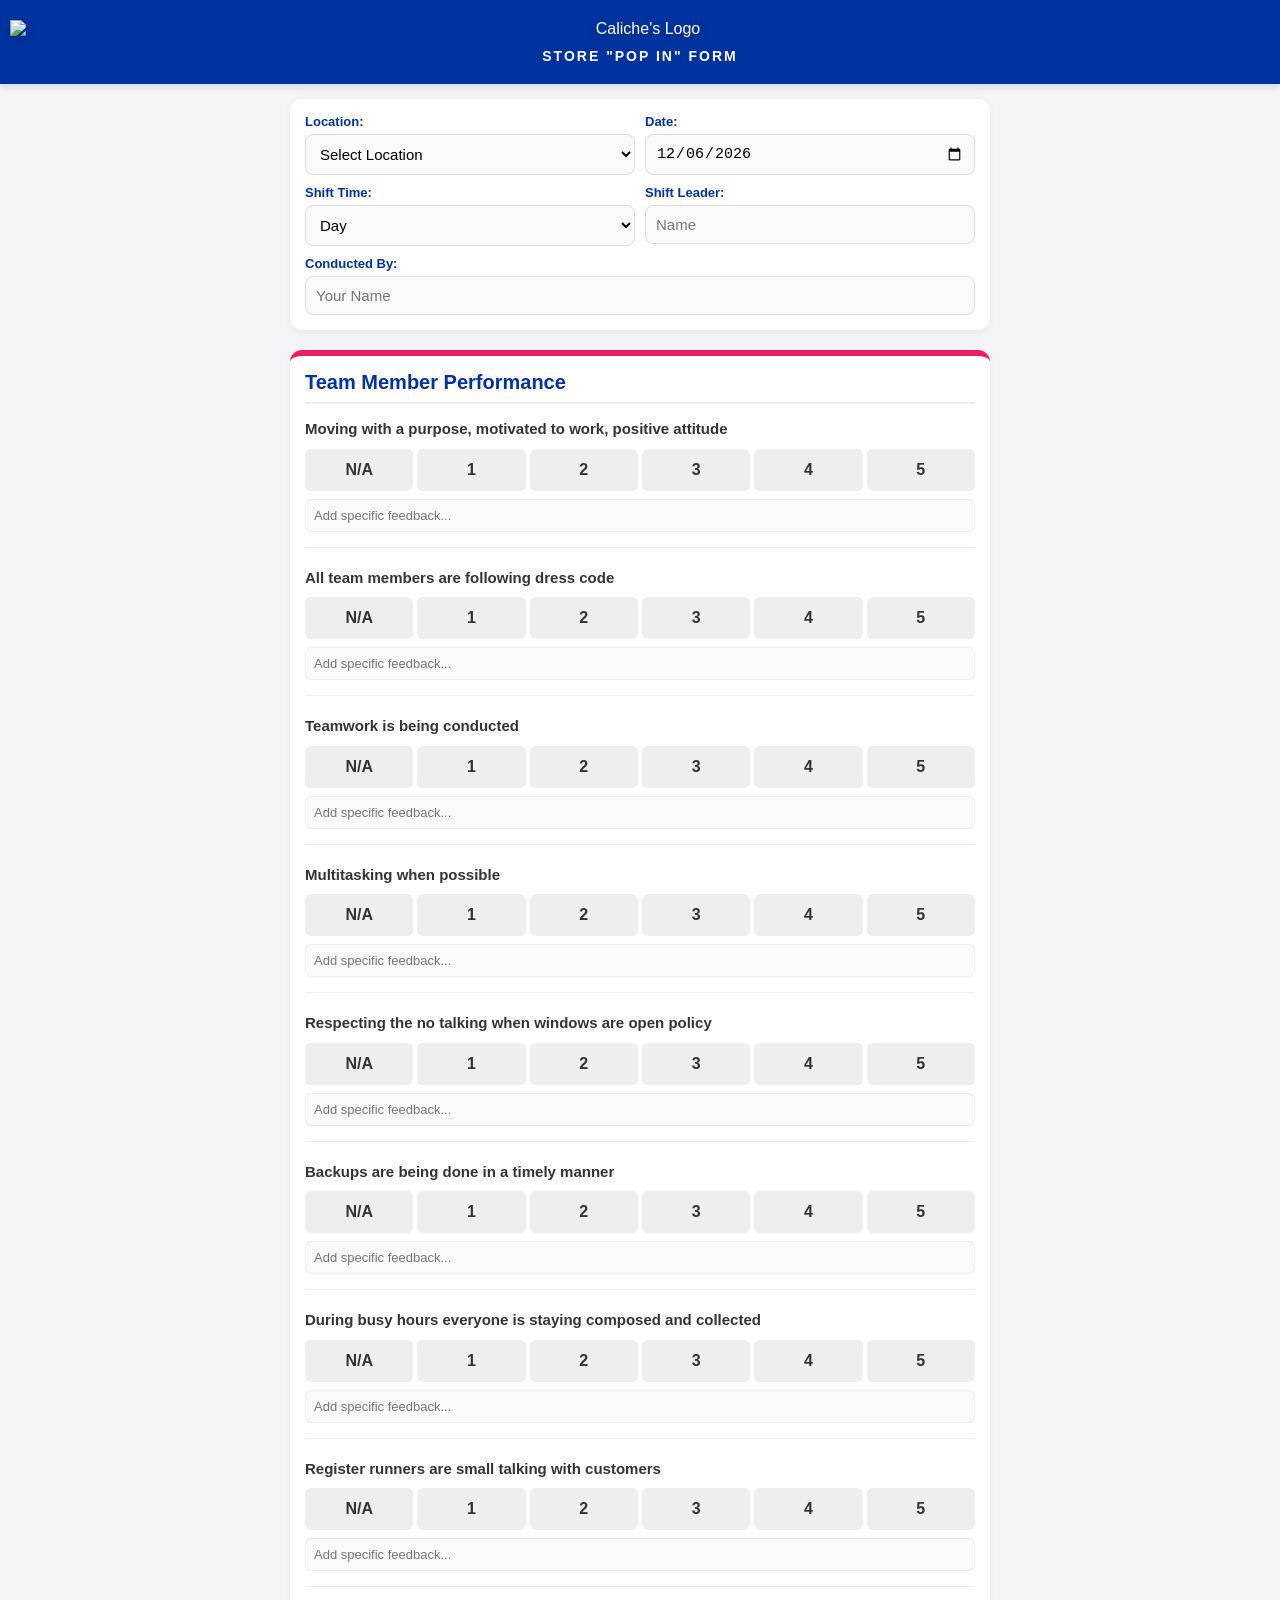
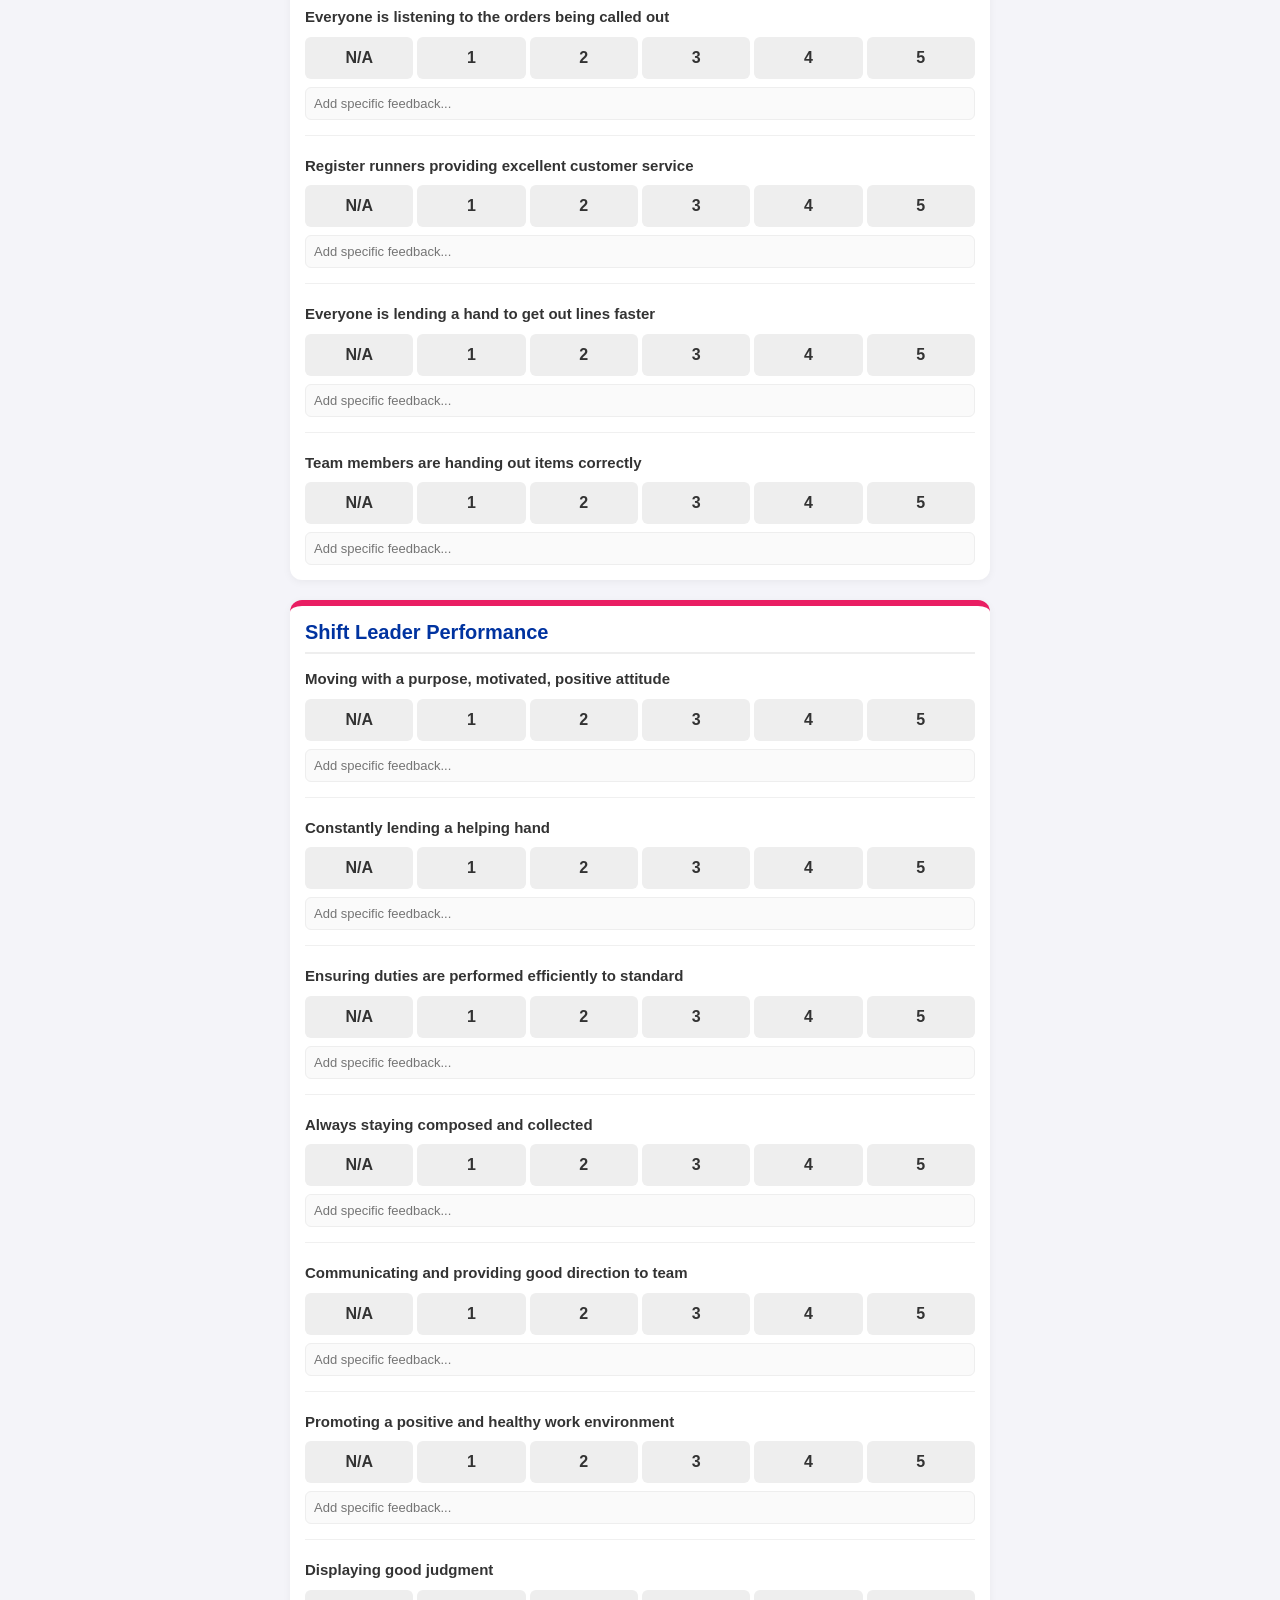
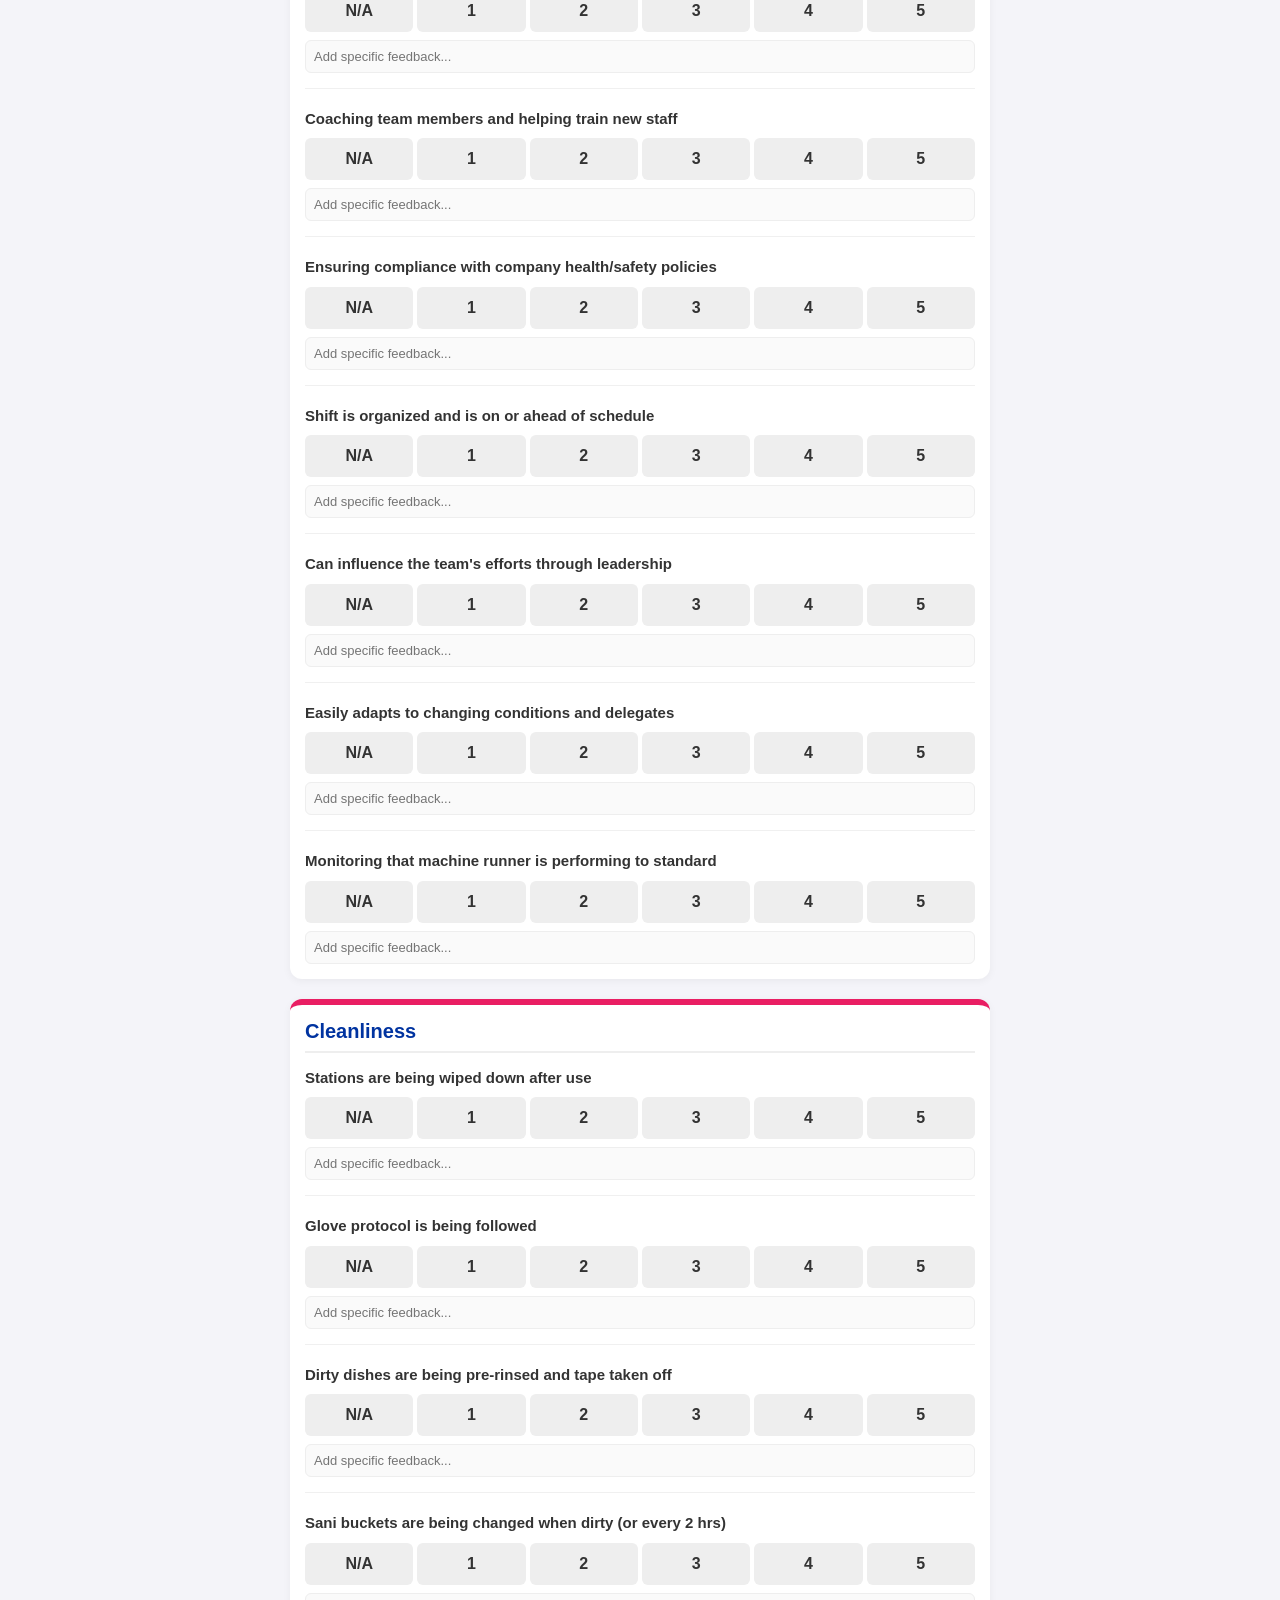
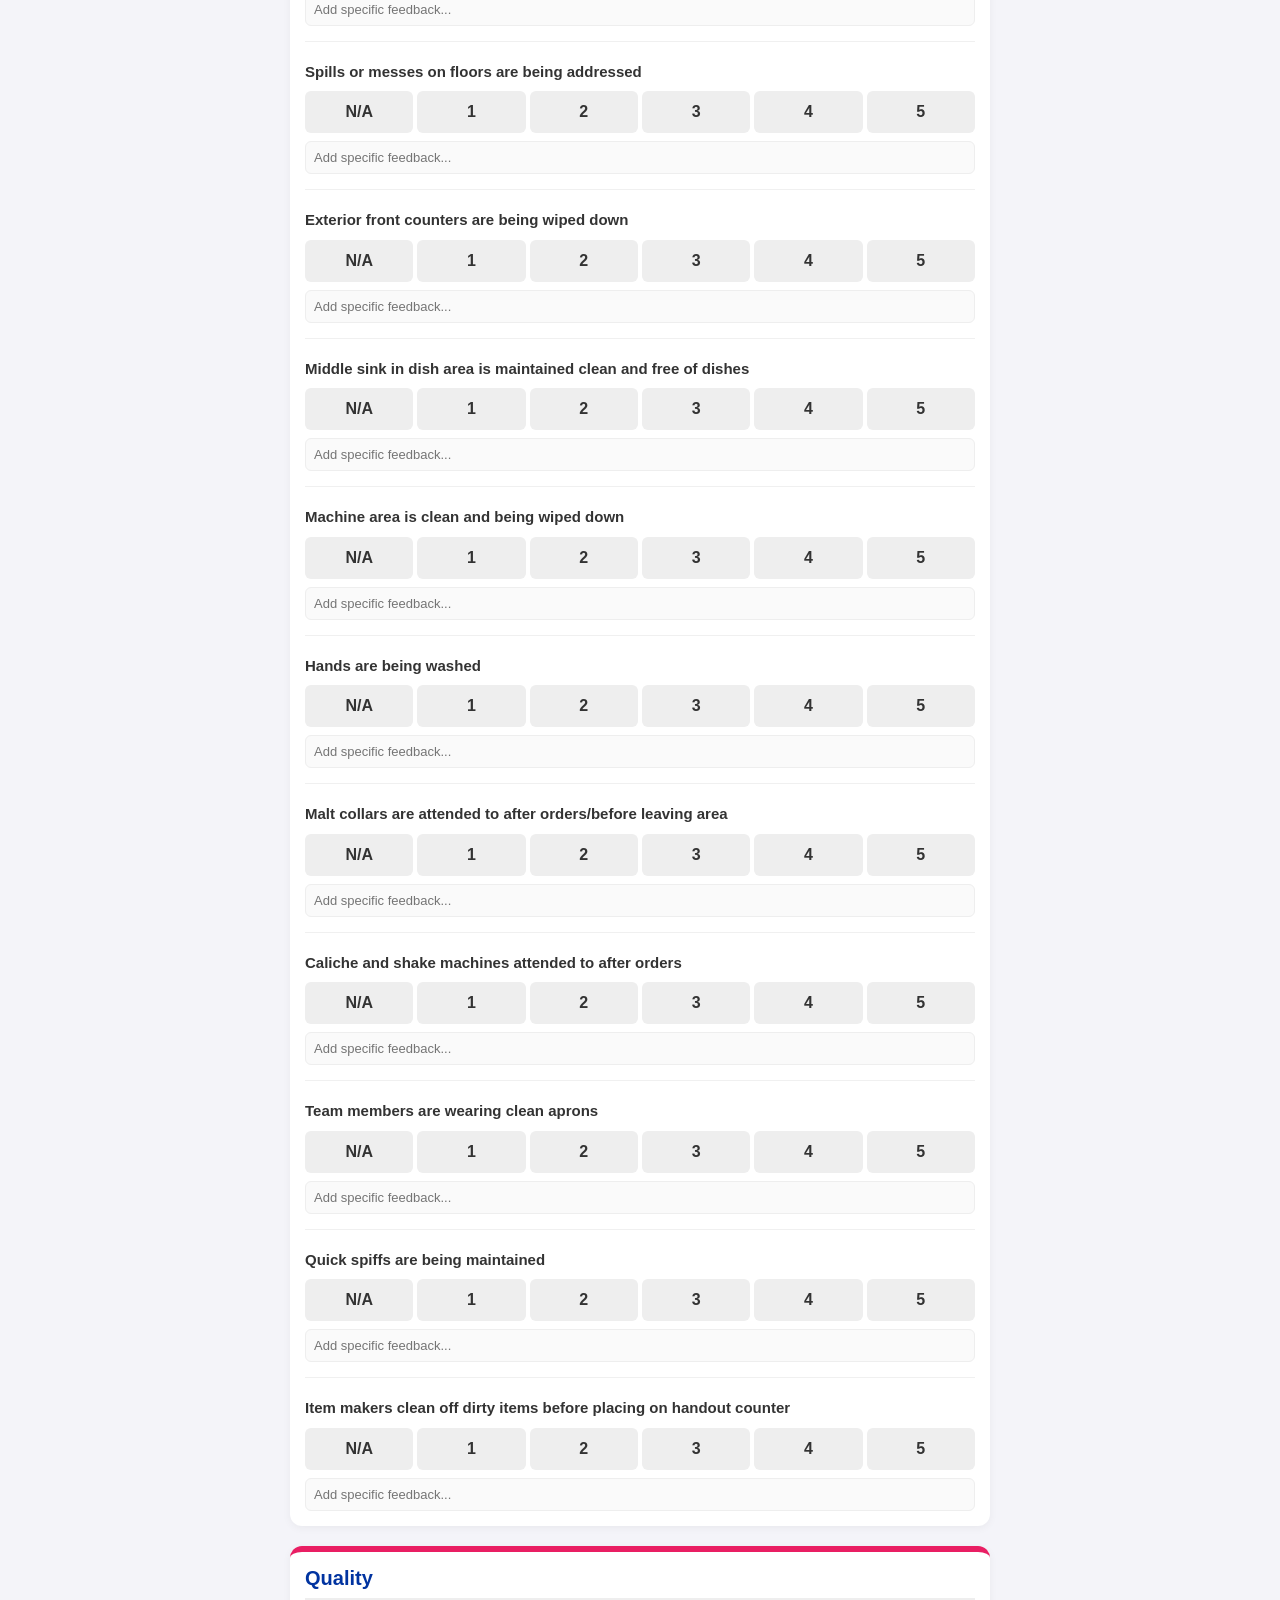
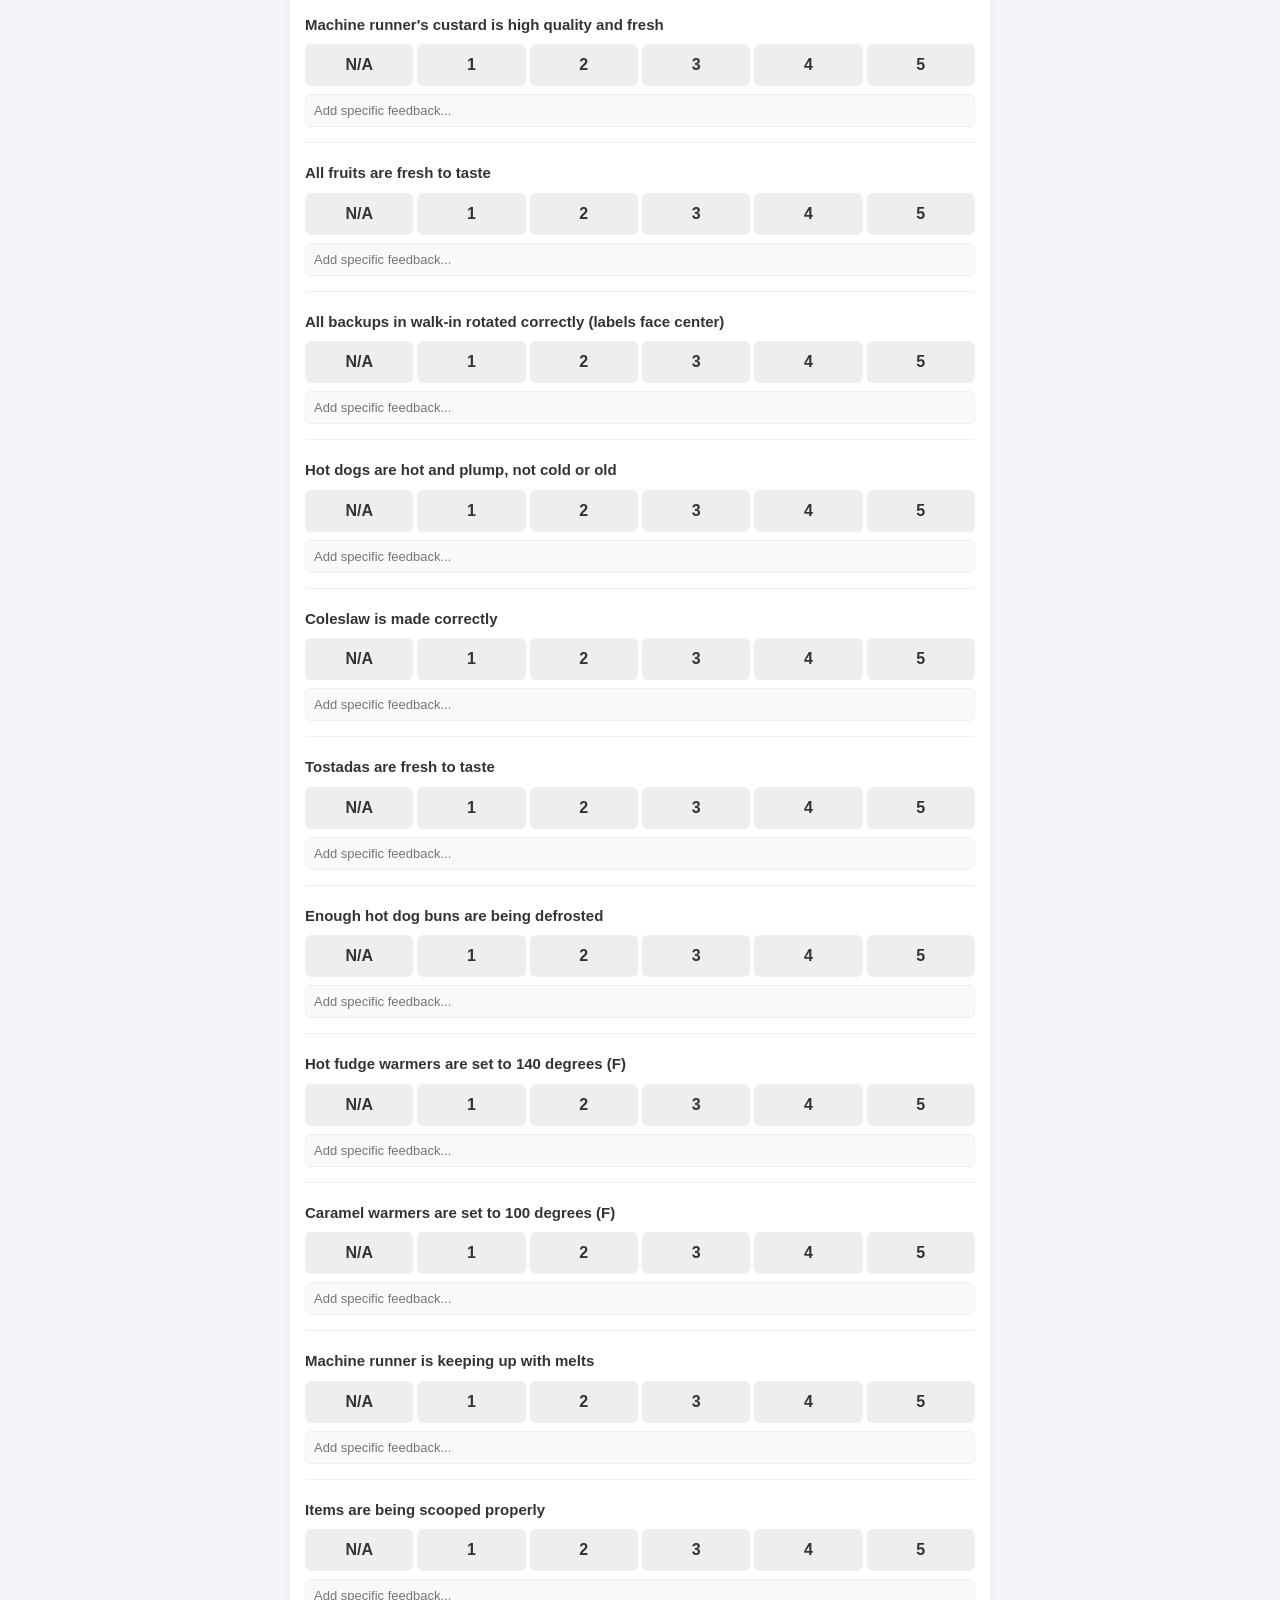
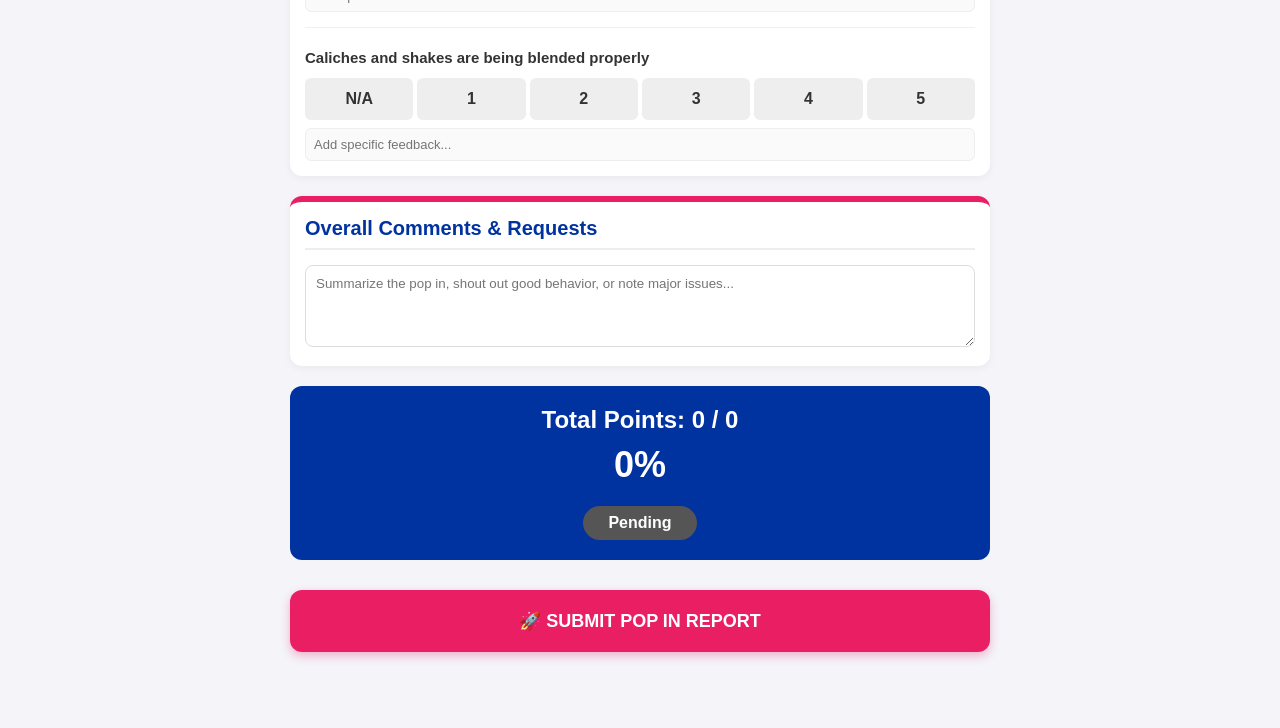
==== commit 06a874d1: "Update caliches-basics.html" ====
--- a/caliches-basics.html
+++ b/caliches-basics.html
@@ -233,7 +233,8 @@
                     "Coleslaw is made correctly",
                     "Tostadas are fresh to taste",
                     "Enough hot dog buns are being defrosted",
-                    "Hot fudge warmers are set to 150 degrees (F)",
+                    "Hot fudge warmers are set to 140 degrees (F)",
+                    "Caramel warmers are set to 100 degrees (F)",
                     "Machine runner is keeping up with melts",
                     "Items are being scooped properly",
                     "Caliches and shakes are being blended properly"
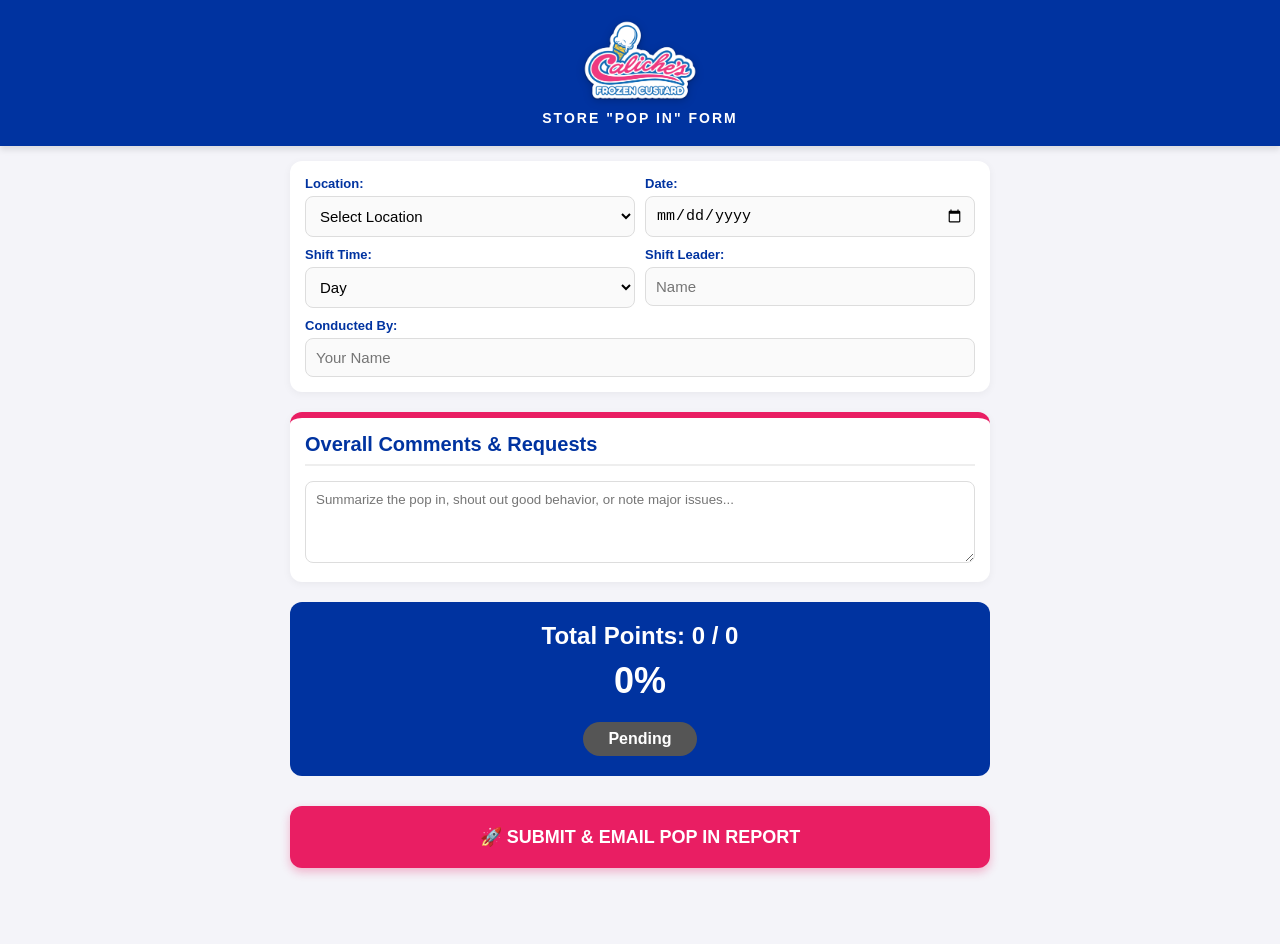
==== commit 4d9cc6fc: "Update caliches-basics.html" ====
--- a/caliches-basics.html
+++ b/caliches-basics.html
@@ -69,7 +69,6 @@
             font-weight: bold; font-size: 16px; cursor: pointer; transition: 0.2s;
         }
         
-        /* Color Coding */
         .rating-group input[value="0"]:checked + label { background-color: var(--na-gray); color: white; }
         .rating-group input[value="1"]:checked + label, 
         .rating-group input[value="2"]:checked + label { background-color: var(--fail-red); color: white; }
@@ -158,14 +157,15 @@
                 <input type="hidden" id="finalScore" name="TotalScore">
                 <input type="hidden" id="finalPct" name="Percentage">
                 <input type="hidden" id="finalStatus" name="Status">
+                <input type="hidden" id="hiddenReportHtml" name="ReportHTML">
             </div>
 
-            <button type="button" id="submitBtn" class="save-btn" onclick="submitAudit()">🚀 SUBMIT POP IN REPORT</button>
+            <button type="button" id="submitBtn" class="save-btn" onclick="submitAudit()">🚀 SUBMIT & EMAIL POP IN REPORT</button>
         </form>
     </div>
 
     <script>
-        // Update this URL to point to your new Google Sheet for Pop Ins
+        // CRITICAL: Update this URL to point to your new Google Sheet for Pop Ins
         const G_URL = 'PASTE_YOUR_GOOGLE_URL_HERE';
 
         const questions = [
@@ -234,7 +234,7 @@
                     "Tostadas are fresh to taste",
                     "Enough hot dog buns are being defrosted",
                     "Hot fudge warmers are set to 140 degrees (F)",
-                    "Caramel warmers are set to 100 degrees (F)",
+                    "Caramel warmers are set to 100 degrees (F)"
                     "Machine runner is keeping up with melts",
                     "Items are being scooped properly",
                     "Caliches and shakes are being blended properly"
@@ -279,7 +279,7 @@
                 if(sel) { 
                     answered++;
                     let val = parseInt(sel.value);
-                    if(val > 0) { // If it's NOT N/A
+                    if(val > 0) { 
                         totalScore += val;
                         questionsCounted++;
                     }
@@ -320,11 +320,53 @@
             }
             
             if(answered < totalQuestions) {
-                return alert(`Please answer all questions. You have answered ${answered} out of ${totalQuestions}. Select N/A if a question does not apply.`);
-            }
-
-            btn.innerText = "Submitting Pop In...";
+                return alert(`Please answer all questions. You have answered ${answered} out of ${totalQuestions}.`);
+            }
+
+            btn.innerText = "Generating PDF & Sending Email...";
             btn.disabled = true;
+
+            // --- BUILD THE PDF DOCUMENT FORMAT ---
+            let pdfHtml = `
+                <div style="font-family: Arial, sans-serif; color: #333;">
+                    <h1 style="color: #0033A0;">Caliche's Pop In Inspection</h1>
+                    <table style="width: 100%; margin-bottom: 20px;">
+                        <tr>
+                            <td><strong>Location:</strong> ${document.getElementById('loc').value}</td>
+                            <td><strong>Date:</strong> ${document.getElementById('dt').value}</td>
+                        </tr>
+                        <tr>
+                            <td><strong>Conducted By:</strong> ${document.getElementById('conductor').value}</td>
+                            <td><strong>Shift Leader:</strong> ${document.getElementById('sldr').value} (${document.getElementById('shiftTime').value})</td>
+                        </tr>
+                    </table>
+                    <div style="background-color: #f4f4f9; padding: 15px; border-radius: 8px; margin-bottom: 20px;">
+                        <h2 style="color: #E91E63; margin: 0;">Final Score: ${document.getElementById('pct').innerText}% (${document.getElementById('st').innerText})</h2>
+                        <p style="margin-bottom: 0;"><strong>Overall Comments:</strong> ${document.getElementById('overallComments').value || "None"}</p>
+                    </div>
+                    <table border="1" cellpadding="8" style="border-collapse: collapse; width: 100%; font-size: 14px;">
+                        <tr style="background-color: #0033A0; color: white;">
+                            <th style="text-align: left;">Category / Question</th>
+                            <th style="width: 60px;">Score</th>
+                            <th>Notes</th>
+                        </tr>`;
+
+            let loopIdx = 1;
+            questions.forEach(group => {
+                pdfHtml += `<tr style="background-color: #e0e0e0;"><td colspan="3"><strong>${group.cat}</strong></td></tr>`;
+                group.q.forEach(text => {
+                    let sel = document.querySelector(`input[name="q${loopIdx}"]:checked`);
+                    let note = document.getElementById(`note${loopIdx}`).value;
+                    let score = sel ? sel.value : "N/A";
+                    if(score === "0") score = "N/A";
+                    pdfHtml += `<tr><td>${text}</td><td style="text-align: center; font-weight: bold;">${score}</td><td>${note}</td></tr>`;
+                    loopIdx++;
+                });
+            });
+            pdfHtml += `</table></div>`;
+            
+            // Put the HTML into our hidden field
+            document.getElementById('hiddenReportHtml').value = pdfHtml;
 
             const formData = new URLSearchParams(new FormData(form));
 
@@ -334,12 +376,12 @@
                     body: formData,
                     mode: 'no-cors' 
                 });
-                alert("Pop In Submitted Successfully!");
+                alert("Success! The PDF has been emailed to issacm@caliches.com.");
                 location.reload(); 
             } catch (err) {
                 alert("Connection error. Please check your internet and try again.");
                 btn.disabled = false;
-                btn.innerText = "🚀 SUBMIT POP IN REPORT";
+                btn.innerText = "🚀 SUBMIT & EMAIL POP IN REPORT";
             }
         }
     </script>
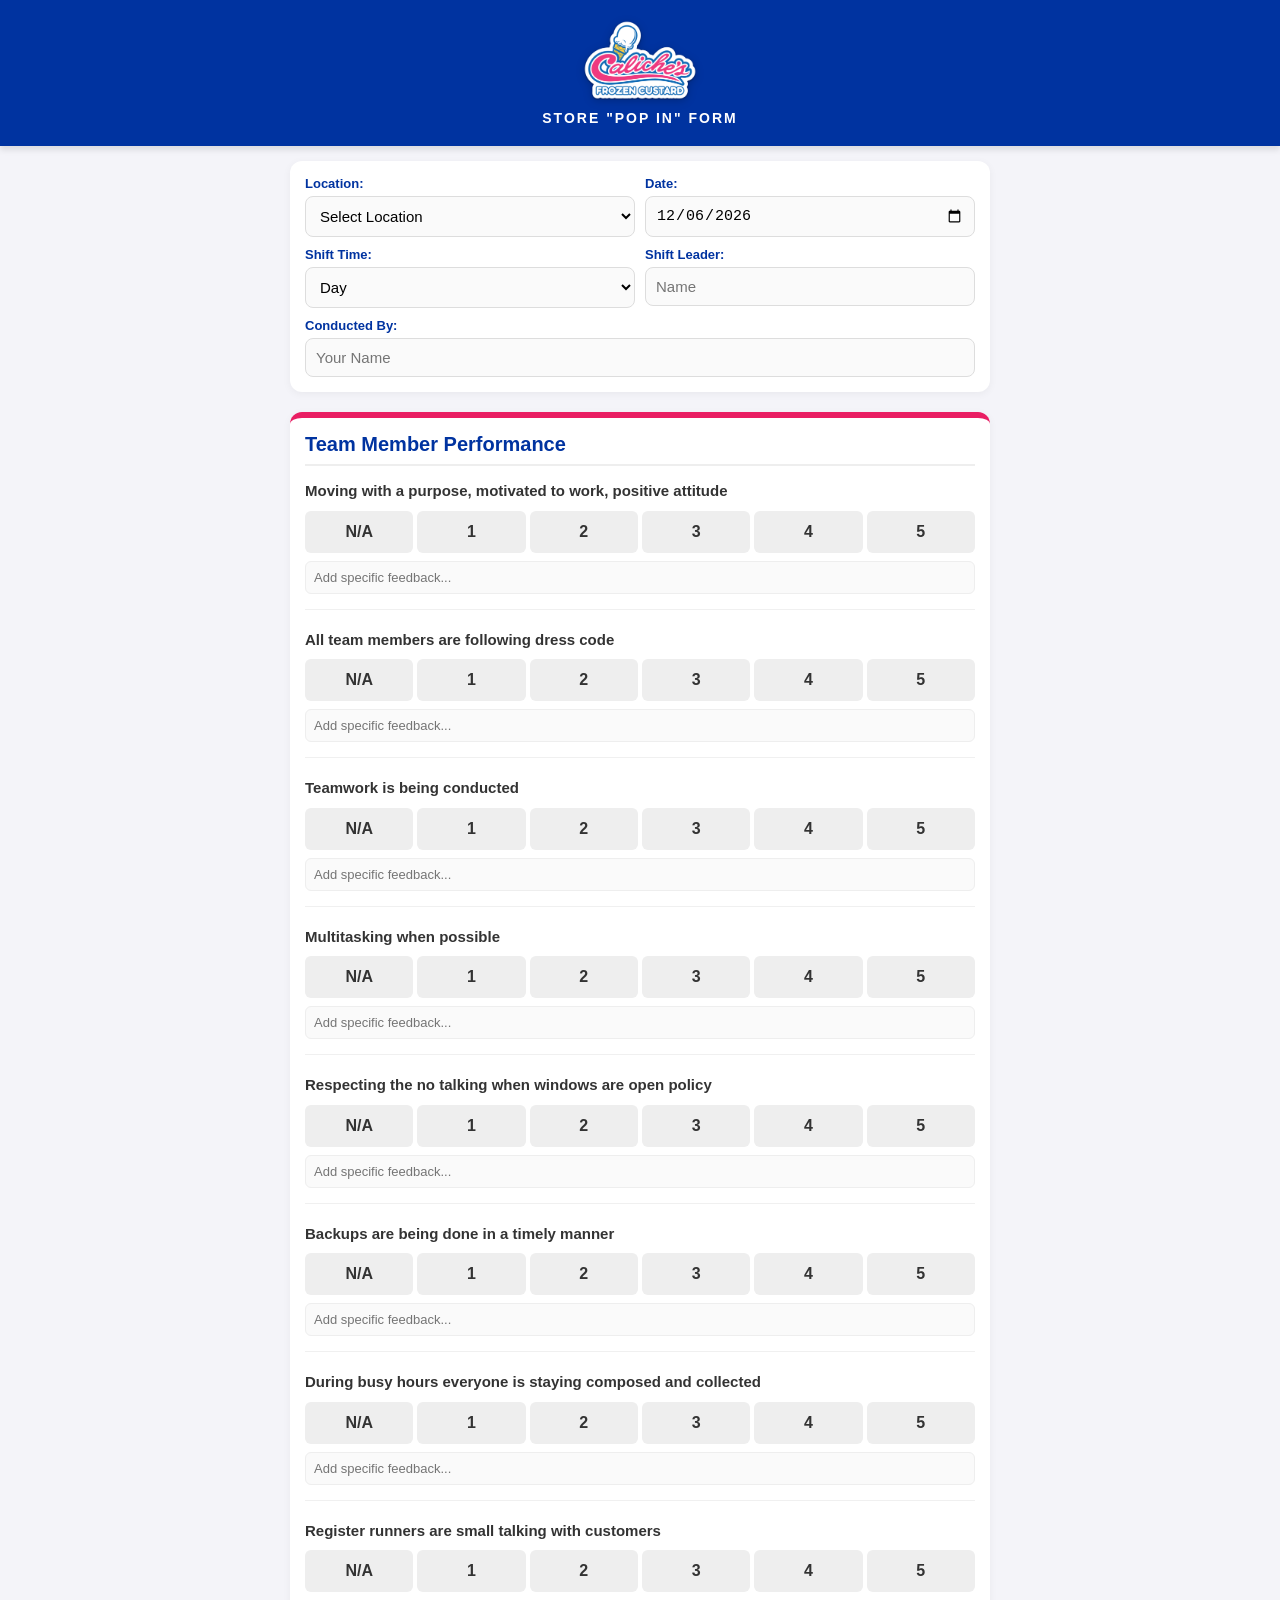
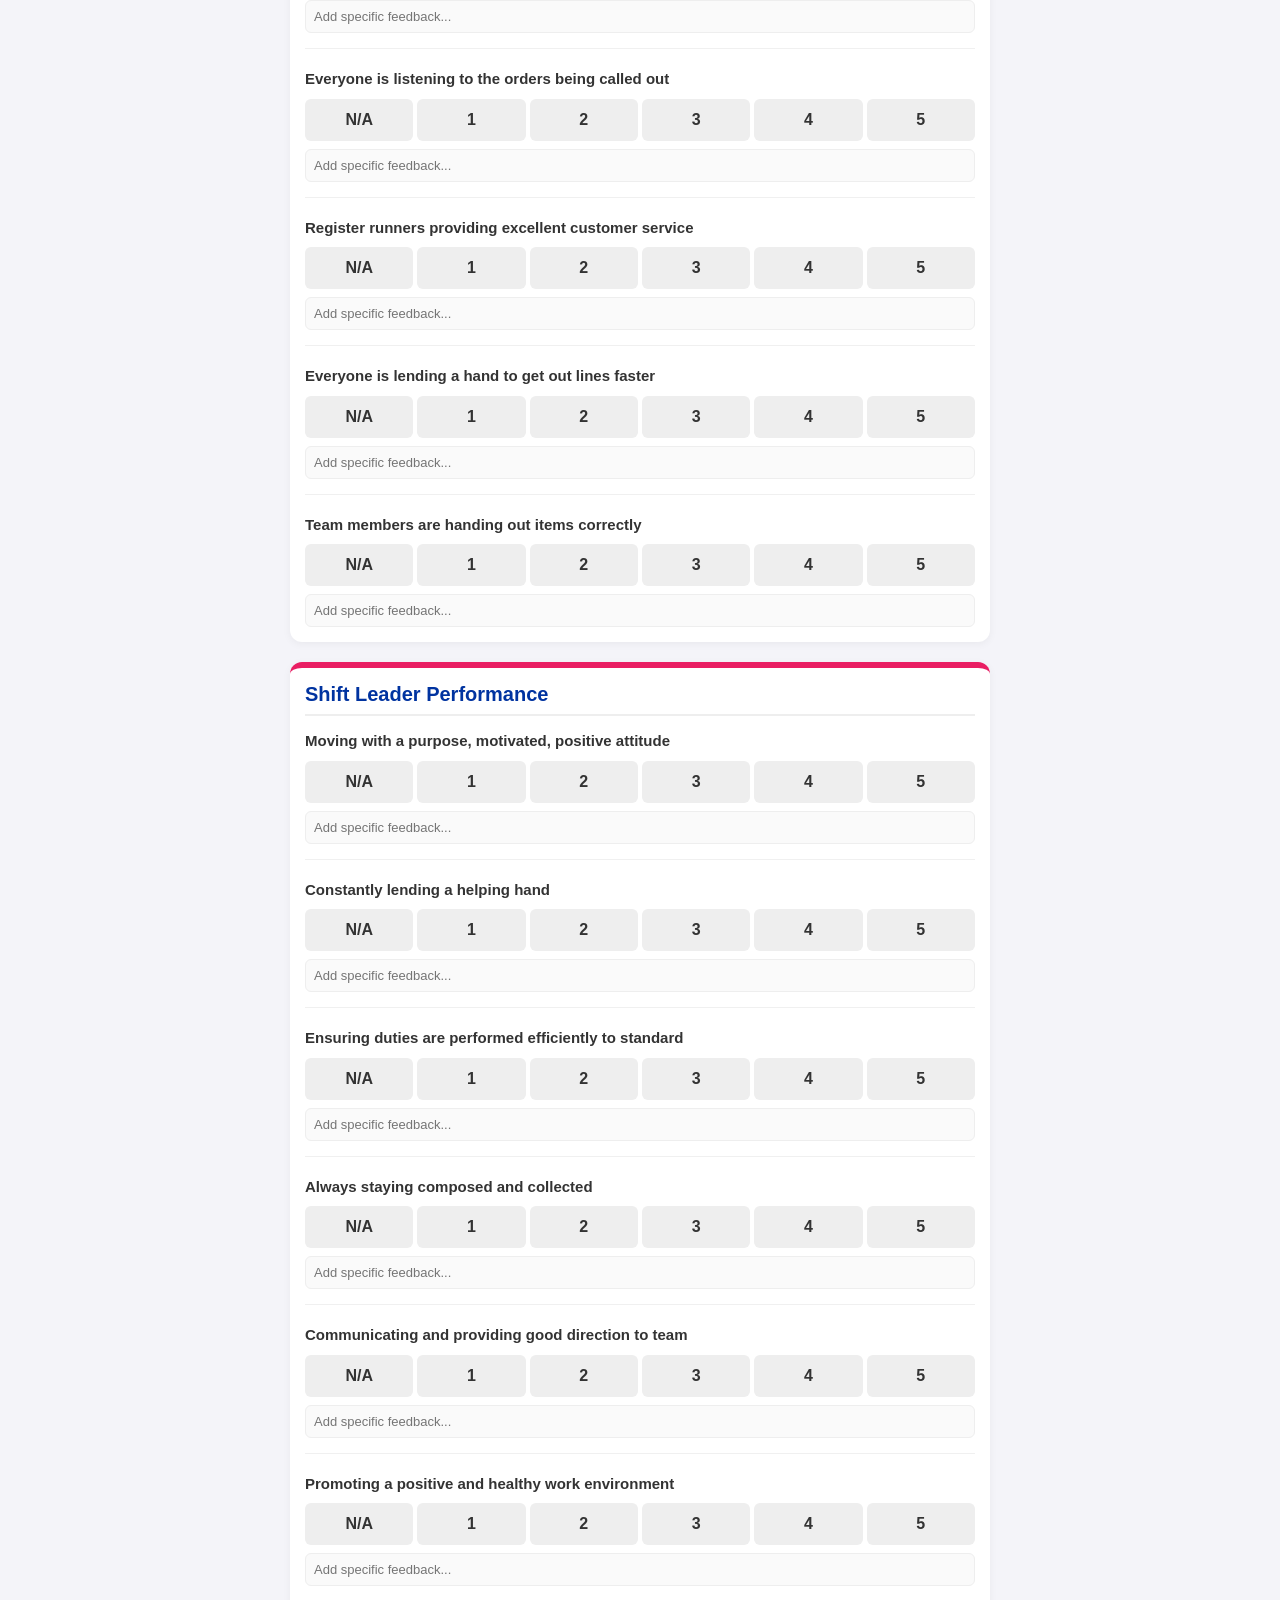
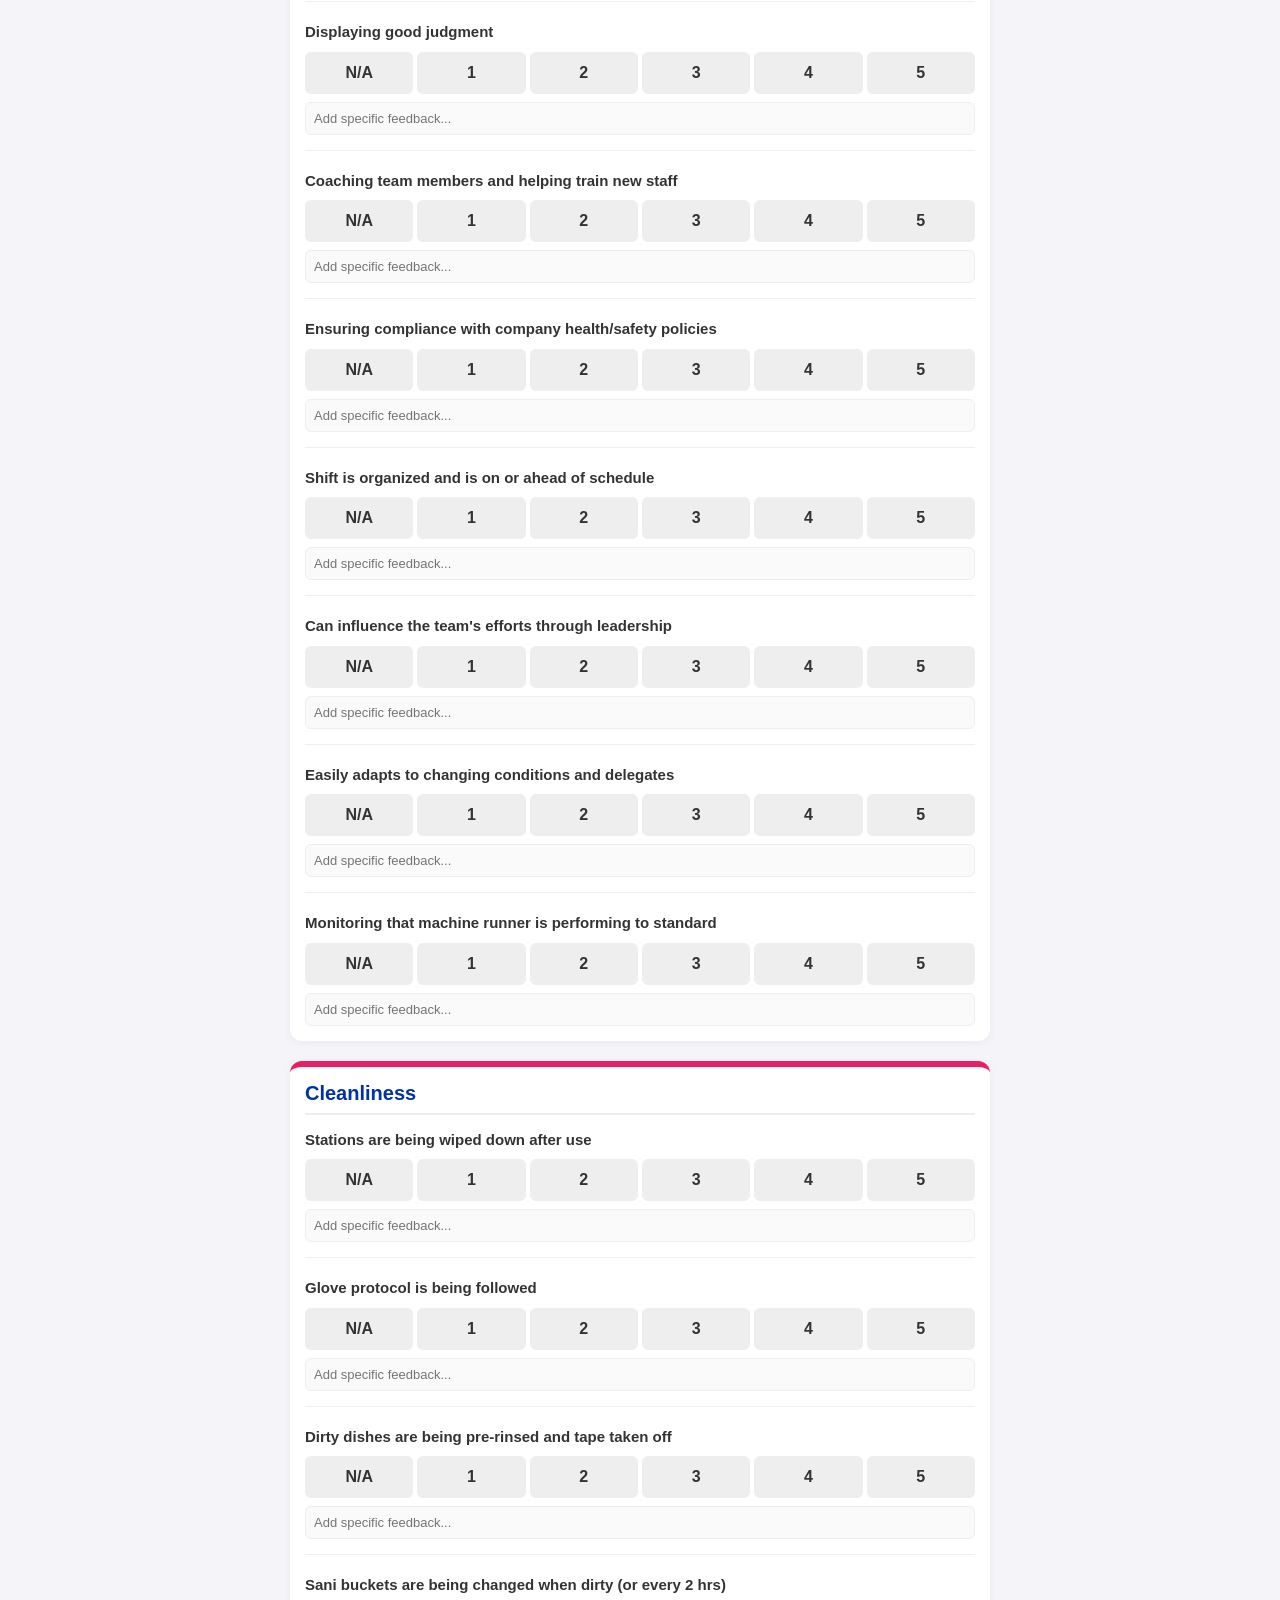
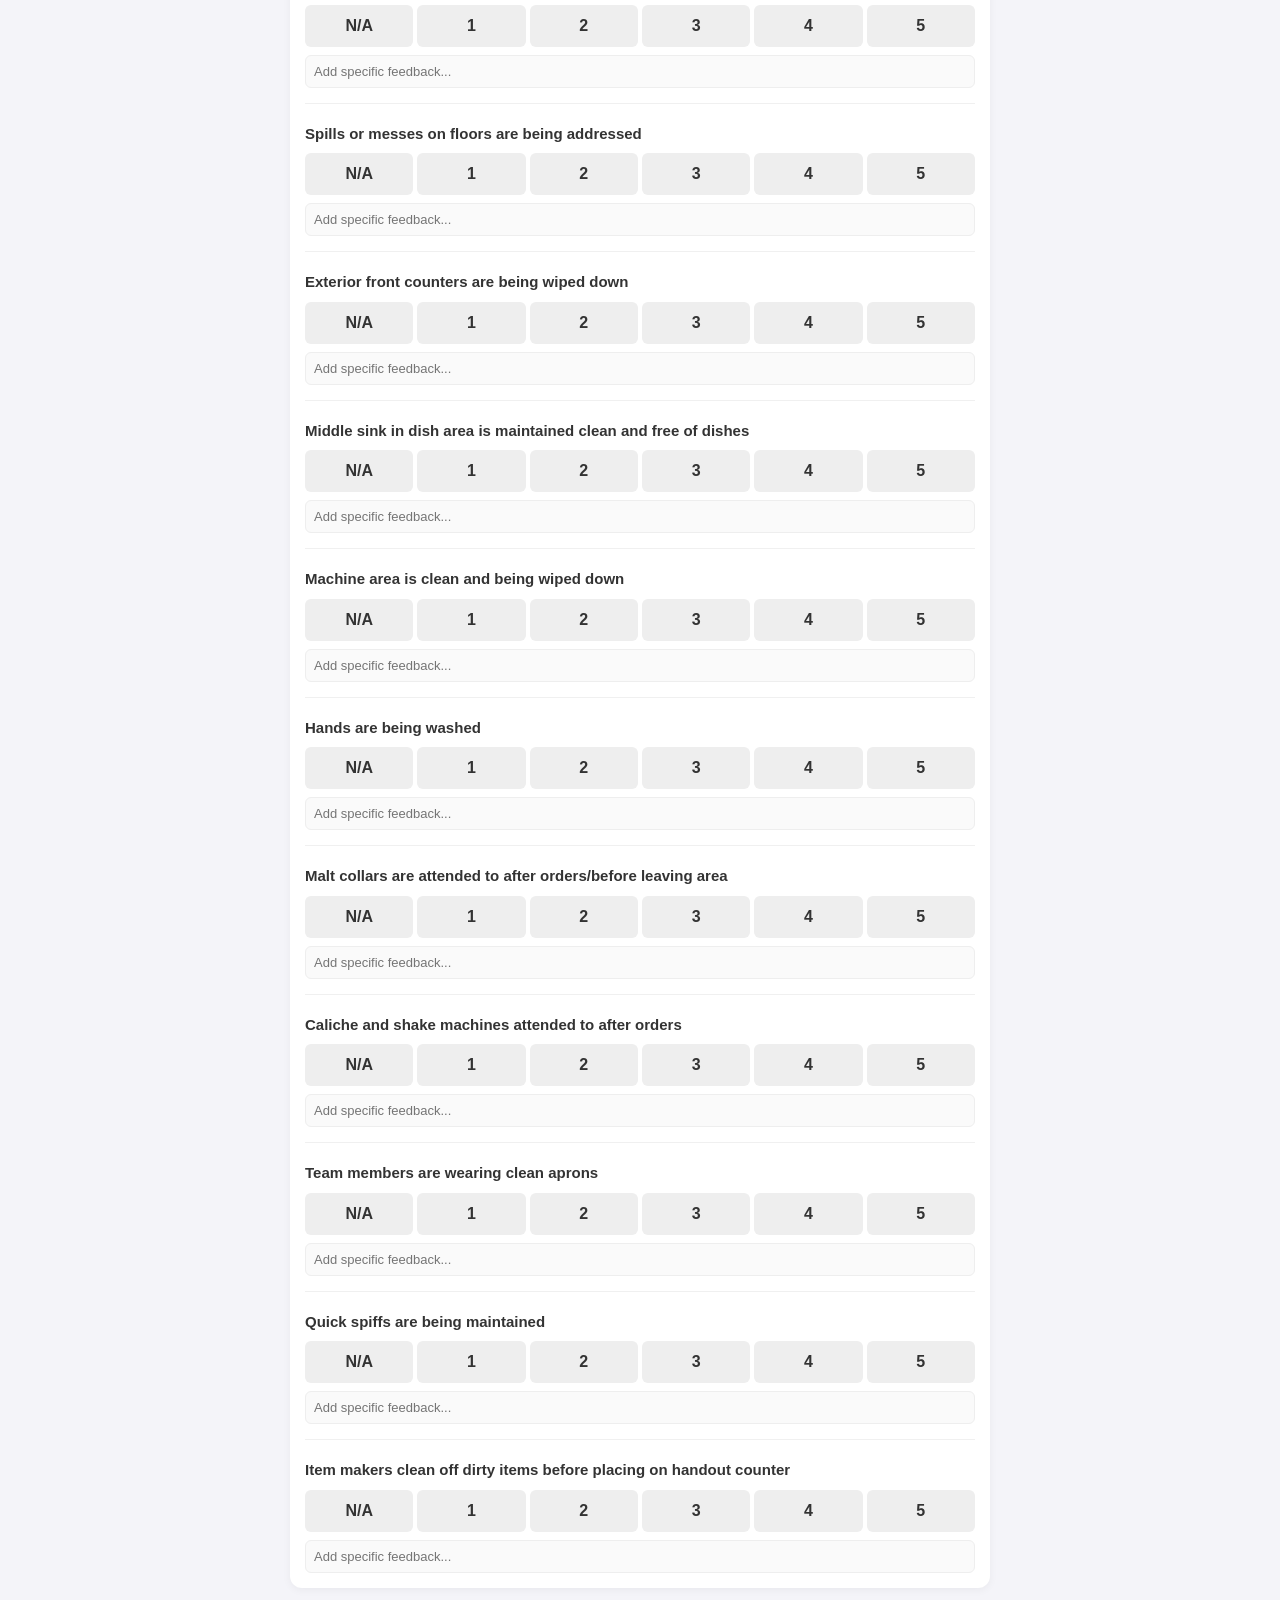
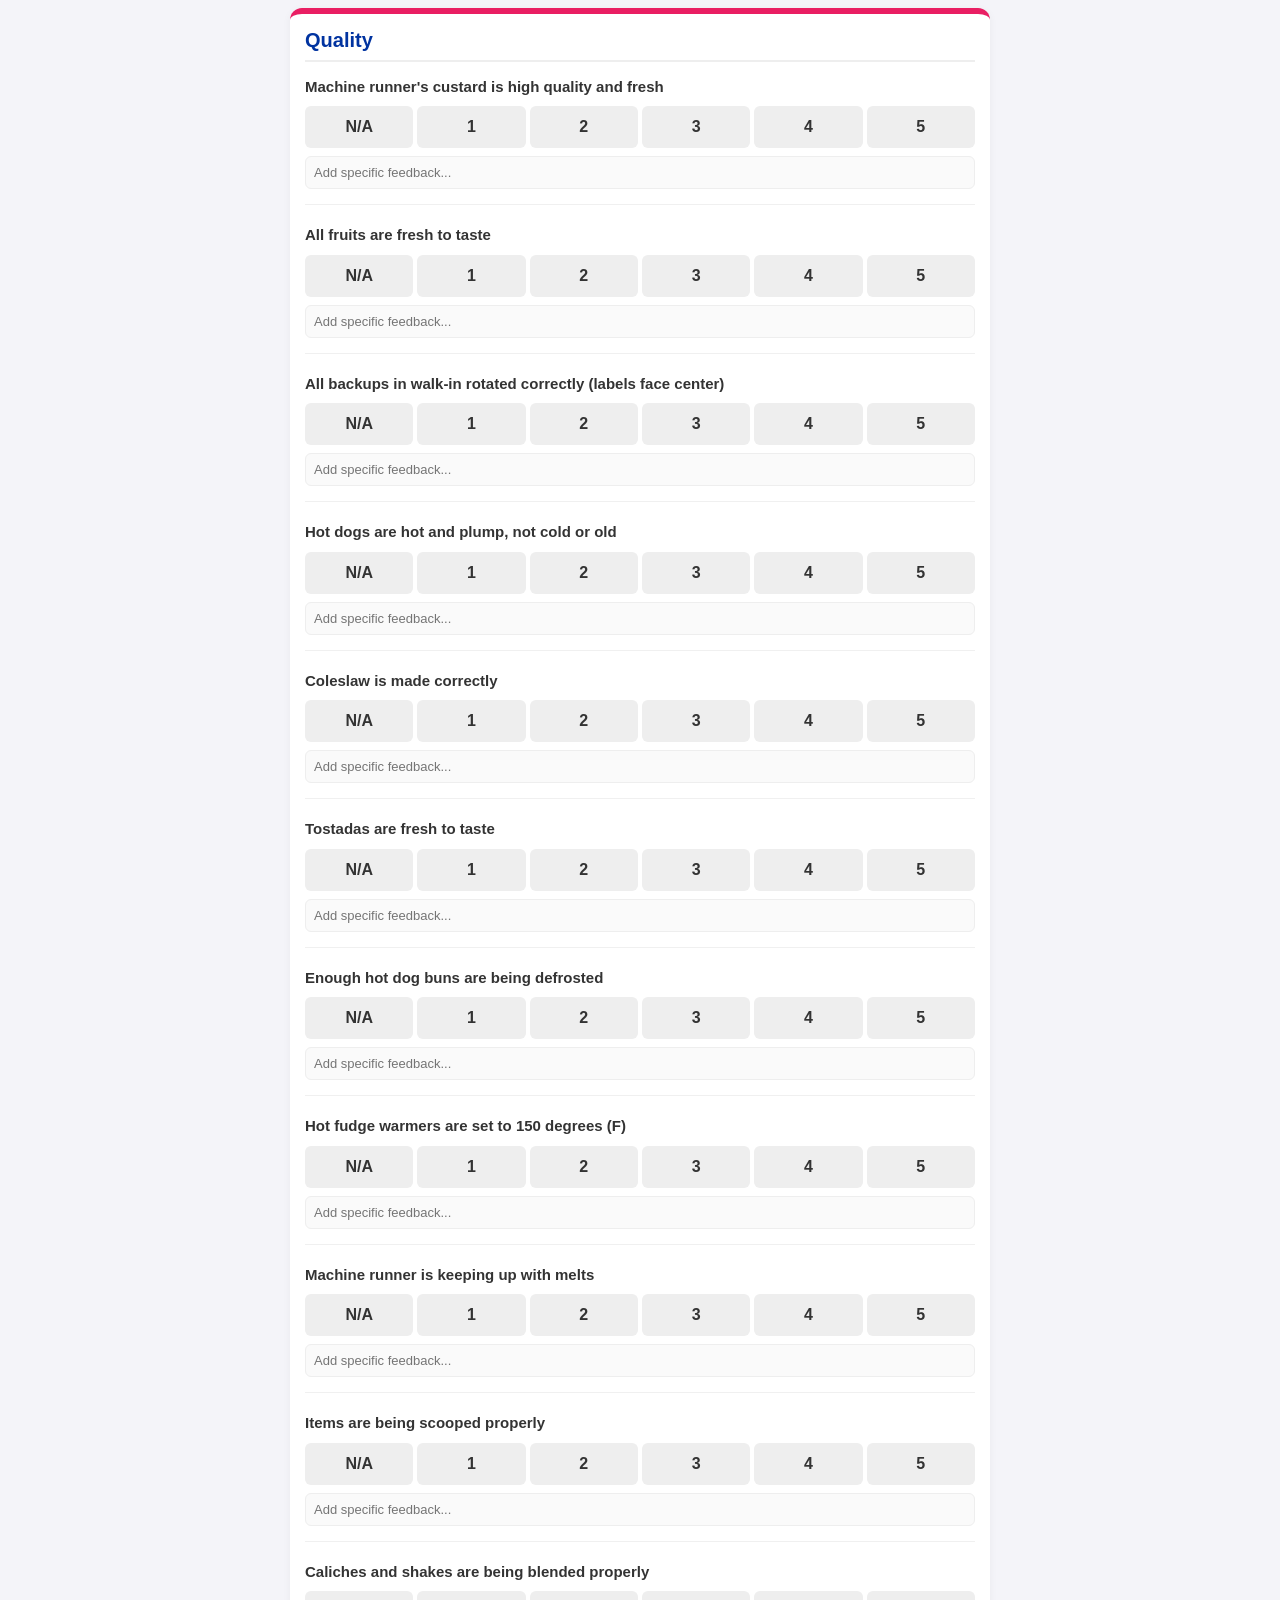
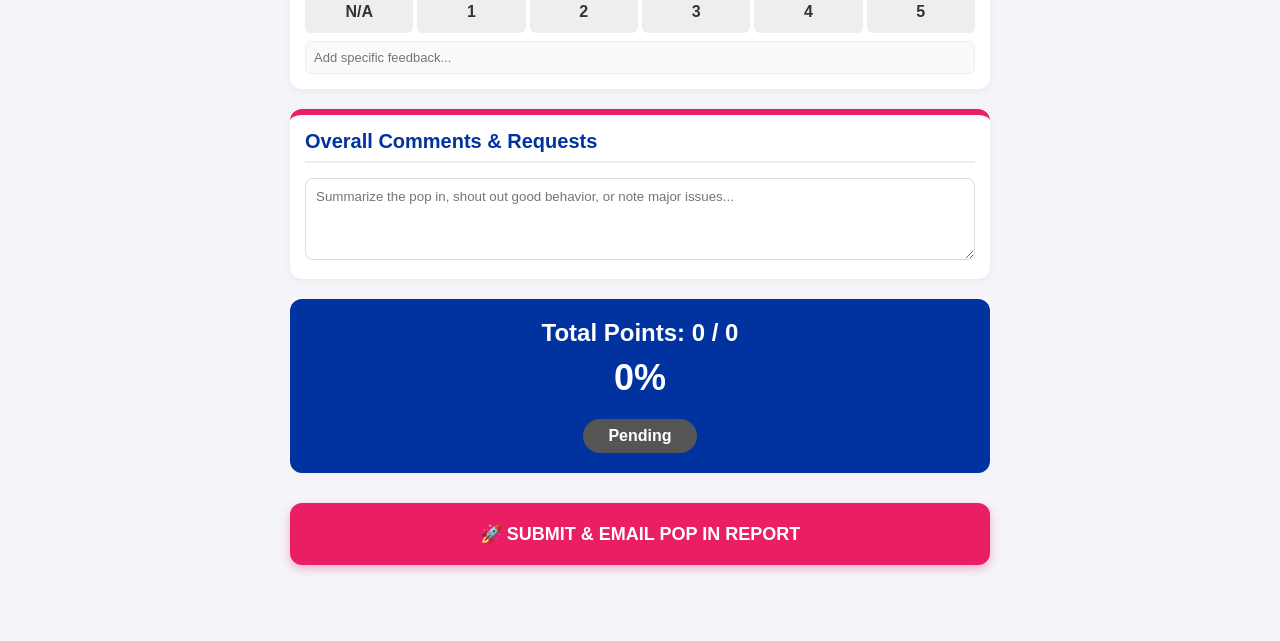
==== commit 14303afa: "Update caliches-basics.html" ====
--- a/caliches-basics.html
+++ b/caliches-basics.html
@@ -233,8 +233,7 @@
                     "Coleslaw is made correctly",
                     "Tostadas are fresh to taste",
                     "Enough hot dog buns are being defrosted",
-                    "Hot fudge warmers are set to 140 degrees (F)",
-                    "Caramel warmers are set to 100 degrees (F)"
+                    "Hot fudge warmers are set to 150 degrees (F)",
                     "Machine runner is keeping up with melts",
                     "Items are being scooped properly",
                     "Caliches and shakes are being blended properly"
@@ -242,32 +241,44 @@
             }
         ];
 
-        let html = "";
-        let qIdx = 1;
-        
-        questions.forEach(group => {
-            html += `<div class="category"><h2>${group.cat}</h2>`;
-            group.q.forEach(text => {
-                html += `
-                <div class="question">
-                    <p>${text}</p>
-                    <div class="rating-group">
-                        <input type="radio" name="q${qIdx}" id="q${qIdx}-0" value="0" onchange="calc()"><label for="q${qIdx}-0">N/A</label>`;
-                        for(let i=1; i<=5; i++) {
-                            html += `<input type="radio" name="q${qIdx}" id="q${qIdx}-${i}" value="${i}" onchange="calc()"><label for="q${qIdx}-${i}">${i}</label>`;
-                        }
-                html += `
-                    </div>
-                    <input type="text" id="note${qIdx}" name="note${qIdx}" class="note-input" placeholder="Add specific feedback...">
-                </div>`;
-                qIdx++;
+        let totalQuestions = 0;
+
+        // SAFETY WRAPPER: Wait for the entire page to load before building questions
+        window.onload = function() {
+            let html = "";
+            let qIdx = 1;
+            
+            questions.forEach(group => {
+                html += `<div class="category"><h2>${group.cat}</h2>`;
+                group.q.forEach(text => {
+                    html += `
+                    <div class="question">
+                        <p>${text}</p>
+                        <div class="rating-group">
+                            <input type="radio" name="q${qIdx}" id="q${qIdx}-0" value="0" onchange="calc()"><label for="q${qIdx}-0">N/A</label>`;
+                            for(let i=1; i<=5; i++) {
+                                html += `<input type="radio" name="q${qIdx}" id="q${qIdx}-${i}" value="${i}" onchange="calc()"><label for="q${qIdx}-${i}">${i}</label>`;
+                            }
+                    html += `
+                        </div>
+                        <input type="text" id="note${qIdx}" name="note${qIdx}" class="note-input" placeholder="Add specific feedback...">
+                    </div>`;
+                    qIdx++;
+                });
+                html += `</div>`;
             });
-            html += `</div>`;
-        });
-        
-        document.getElementById('questionsContainer').innerHTML = html;
-        document.getElementById('dt').valueAsDate = new Date();
-        const totalQuestions = qIdx - 1;
+            
+            document.getElementById('questionsContainer').innerHTML = html;
+            
+            // Bulletproof date setter
+            let today = new Date();
+            let yyyy = today.getFullYear();
+            let mm = String(today.getMonth() + 1).padStart(2, '0');
+            let dd = String(today.getDate()).padStart(2, '0');
+            document.getElementById('dt').value = `${yyyy}-${mm}-${dd}`;
+            
+            totalQuestions = qIdx - 1;
+        };
 
         function calc() {
             let totalScore = 0;
@@ -326,7 +337,7 @@
             btn.innerText = "Generating PDF & Sending Email...";
             btn.disabled = true;
 
-            // --- BUILD THE PDF DOCUMENT FORMAT ---
+            // BUILD THE PDF DOCUMENT FORMAT
             let pdfHtml = `
                 <div style="font-family: Arial, sans-serif; color: #333;">
                     <h1 style="color: #0033A0;">Caliche's Pop In Inspection</h1>
@@ -365,7 +376,6 @@
             });
             pdfHtml += `</table></div>`;
             
-            // Put the HTML into our hidden field
             document.getElementById('hiddenReportHtml').value = pdfHtml;
 
             const formData = new URLSearchParams(new FormData(form));
